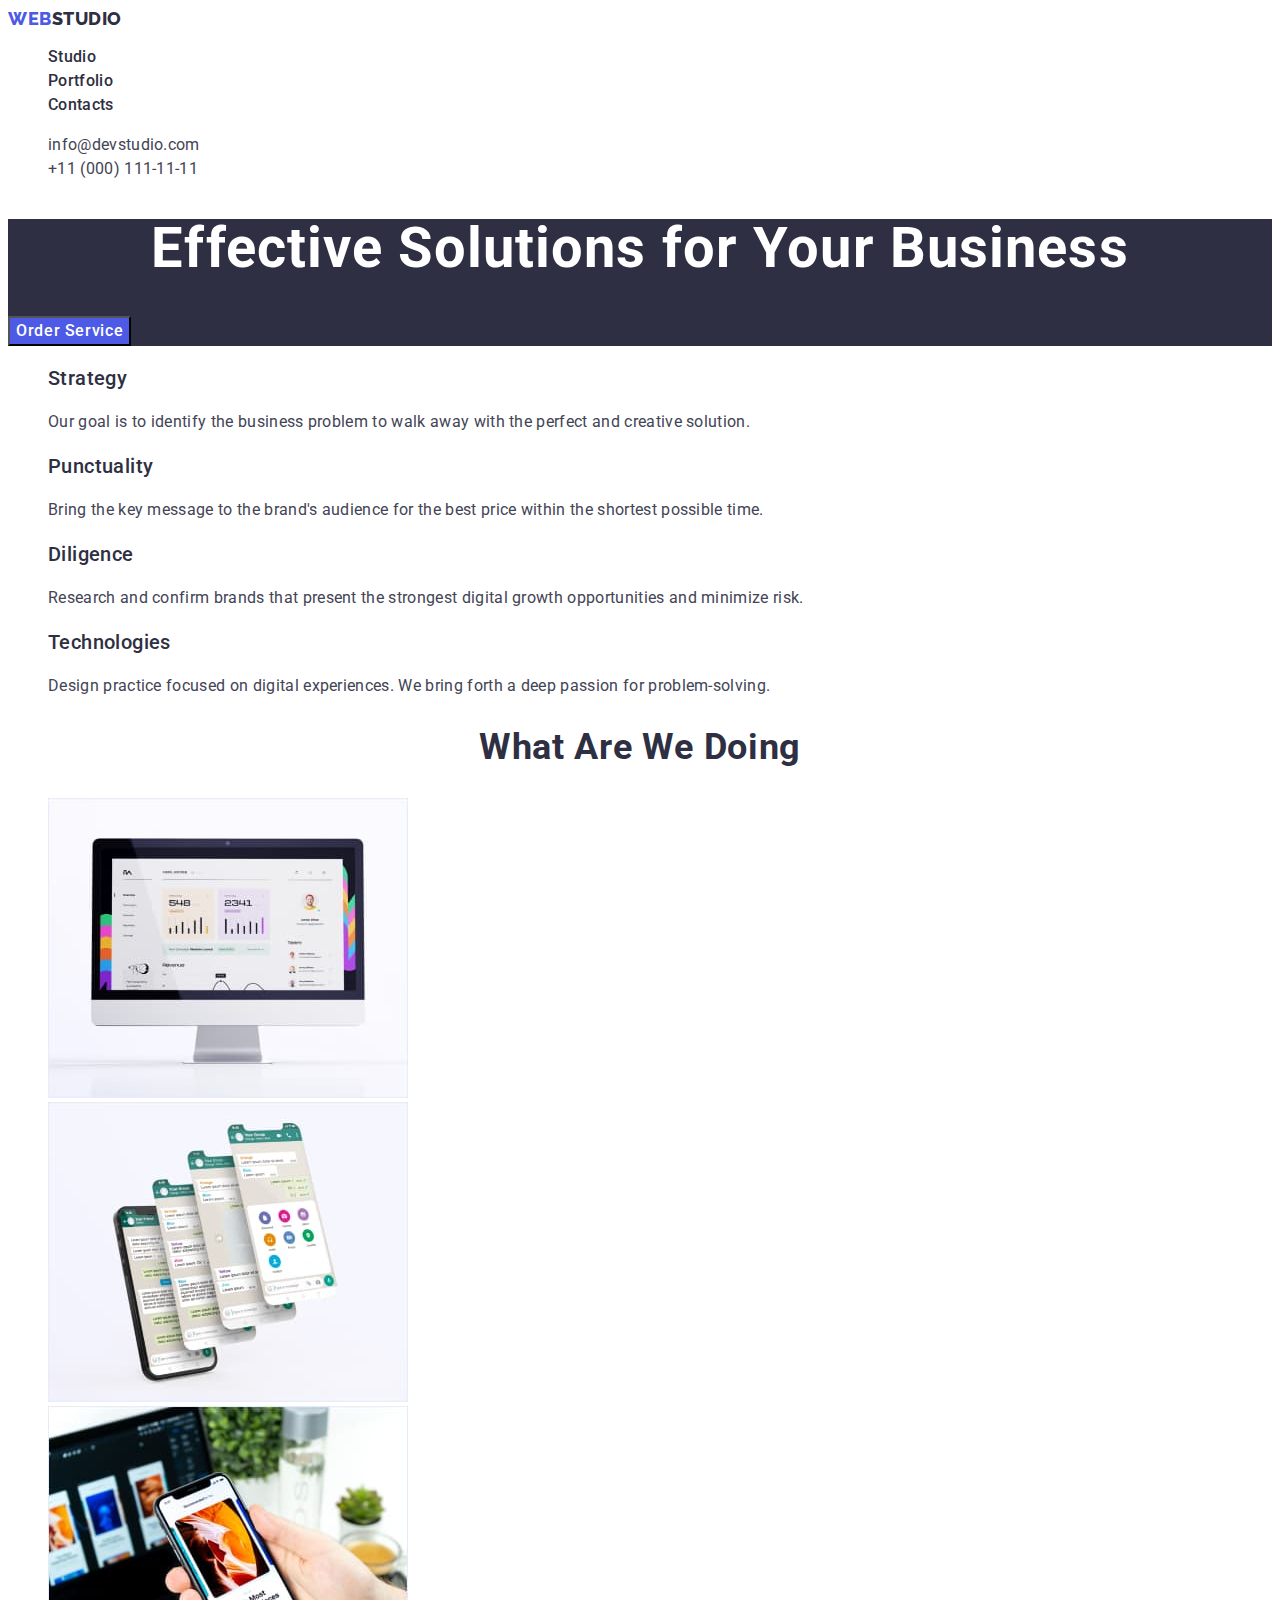
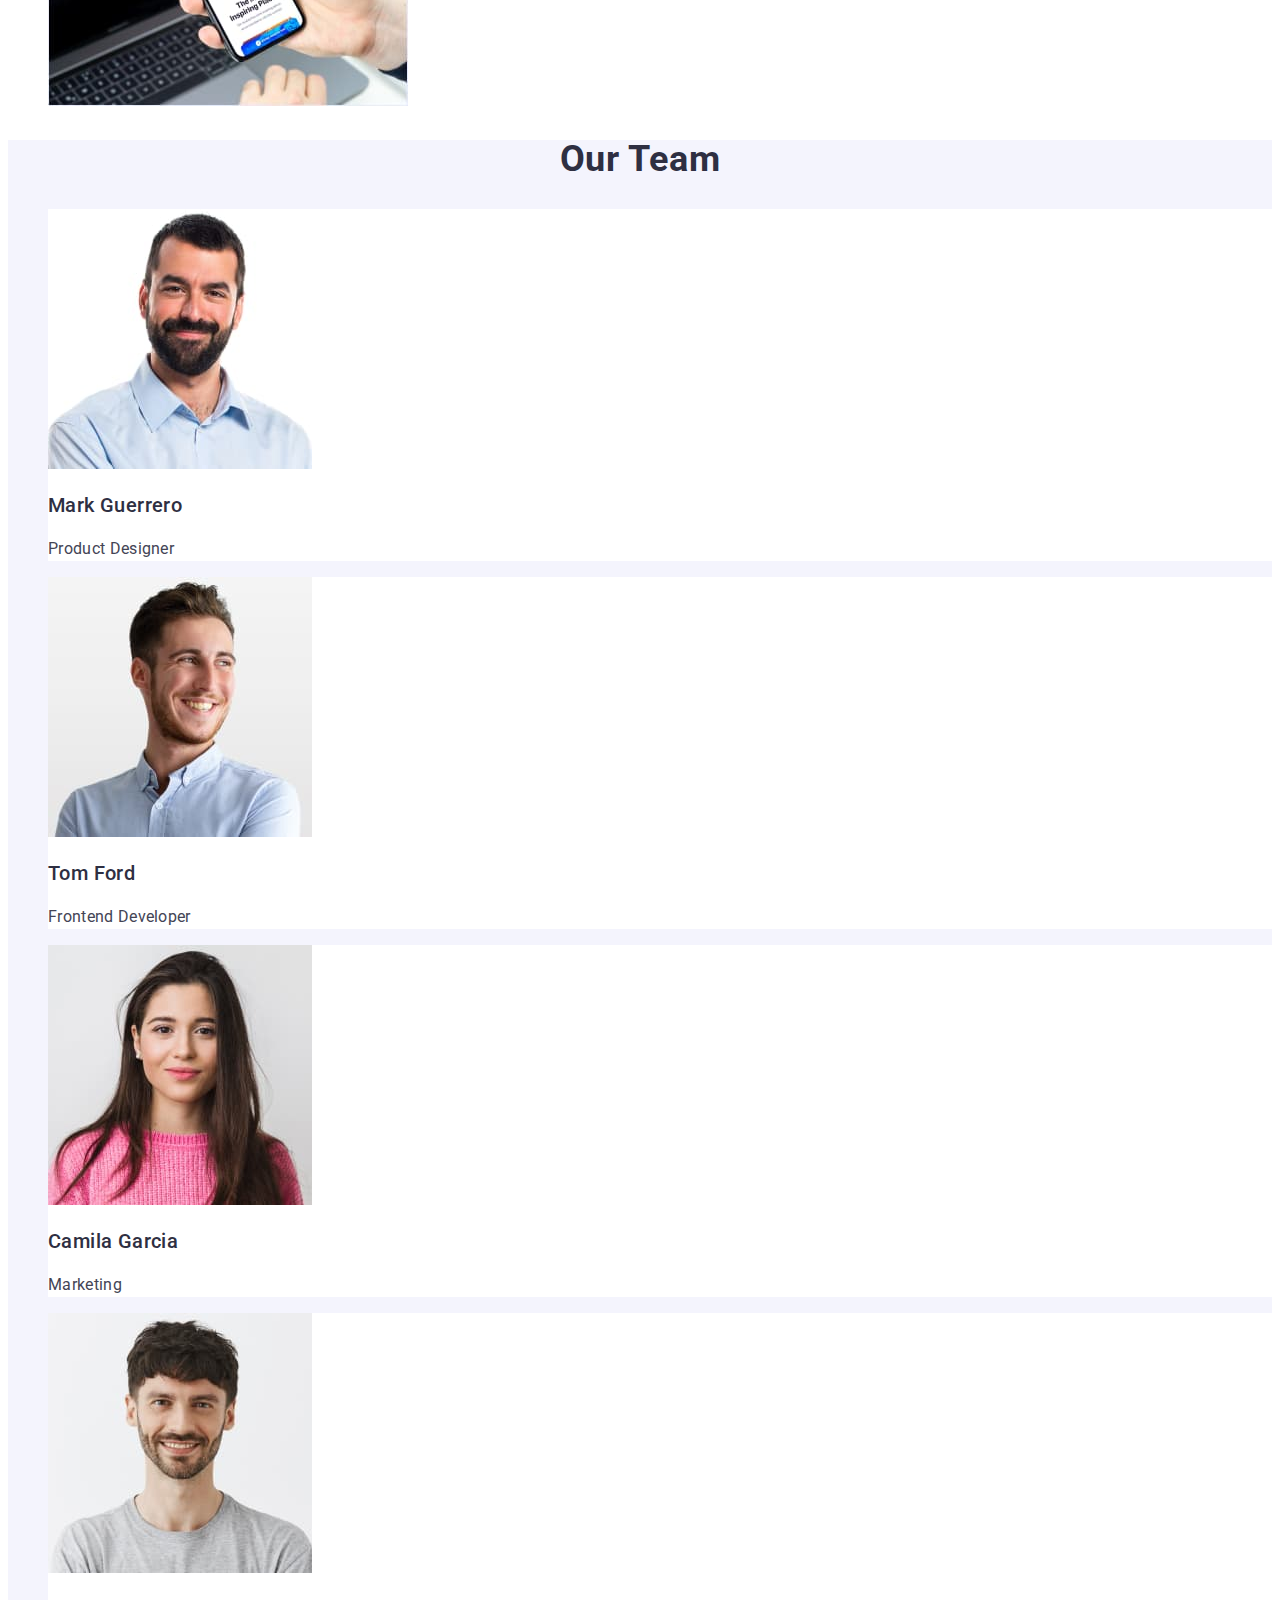
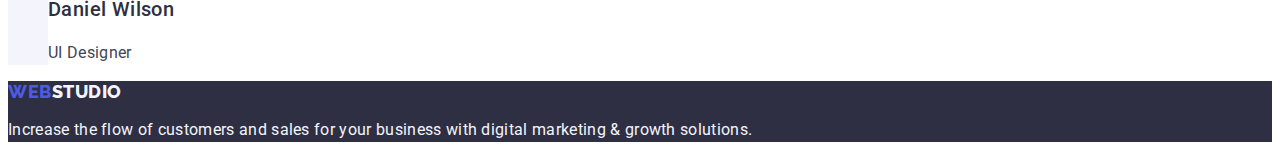
==== index.html @ 7e70daf9 "12" ====
<!DOCTYPE html>
    <html lang="en">
    <head>
        <meta charset="UTF-8">
        <meta http-equiv="X-UA-Compatible" content="IE=edge">
        <meta name="viewport" content="width=device-width, initial-scale=1.0">
        <title>Document</title>
        <link rel="preconnect" href="https://fonts.googleapis.com">
<link rel="preconnect" href="https://fonts.gstatic.com" crossorigin>
<link href="https://fonts.googleapis.com/css2?family=Raleway:wght@800&family=Roboto:wght@400;500;700&display=swap" rel="stylesheet">
    
        <link rel="stylesheet" href="./css/style.css">
    </head>
    <body>
        <header>
            <nav>
            <a class="logo-web link" href="./index.html">Web <span class="logo-studio link">Studio</span></a>
            <ul class="nav-list list">
                <li><a class="header-link link" href="./index.html">Studio</a></li>
                <li><a class="header-link link" href="./portfolio.html">Portfolio</a></li>
                <li><a class="header-link link" href="">Contacts</a></li>
            </ul>
        </nav>
            <address class="header-adress">
                <ul class="adress-list list">
            <li> <a class="adress-item link" href="mailto:info@devstudio.com" target="_blank">info@devstudio.com</a> </li> 
            <li> <a class="adress-item link" href="tel:+110001111111">+11 (000) 111-11-11</a> </li>
            </ul>
            </address>
        </header>
        <main>
            <section class="hero">
            <h1 class="hero-title">Effective Solutions for Your Business</h1>
            <button type="button" class="hero-btn">Order Service</button>
        </section>
        <section class="about">
            <h2 hidden class="title-specials">Specials</h2>
            <ul class="about-list list">
                <li class="about-item list">
                        <h3 class="about-title">Strategy</h3>
                    <p class="about-paragraph"> Our goal is to identify the business
                        problem to walk away with the perfect and creative solution. </p>
                </li>
                <li class="about-item list">
                        <h3 class="about-title">Punctuality</h3>
                        <p class="about-paragraph"> Bring the key message to the brand's audience for the best price within the shortest possible time.
                    </p>
                </li>
                <li class="about-item list"> <h3 class="about-title">Diligence</h3> <p class="about-paragraph"> Research and confirm brands that present the strongest digital growth opportunities and minimize risk. </p></li>
                <li class="about-item list"> <h3 class="about-title">Technologies</h3> <p class="about-paragraph"> Design practice focused on digital experiences. We bring forth a deep passion for problem-solving.</p></li>
            </ul>
        </section>
            <section class="info">
            <h2 class="info-title">What are we doing</h2>
            <ul class="info-list list">
                <li class="info-item list">
                    <img src="./images/image-pc.jpg" alt="image_with_PC" width="360" height="300">
                </li>
                <li class="info-item list"> <img src="./images/image-future.jpg" alt="future" width="360" height="300">
                </li>
                <li class="info-item list"> <img src="./images/image-phone.jpg" alt="phone" width="360" height="300">   
                </li>
            </ul>
        </section>
        <section class="team">
            <h2 class="team-title">Our Team</h2>
            <ul class="team-list list">
                <li class="team-item list">
                    <img src="./images/Mark-Guerrero.jpg" alt="Mark Guerrero" width="264" height="260">
                    <h3 class="team-name">Mark Guerrero</h3>
                    <p class="team-profesion">Product Designer</p>
                </li>
                <li class="team-item list">
                    <img src="./images/Tom-Ford.jpg" alt="Tom Ford" width="264" height="260">
                    <h3 class="team-name">Tom Ford</h3>
                    <p class="team-profesion">Frontend Developer</p>
                </li>
                <li class="team-item list">
                    <img src="./images/Camila-Garcia.jpg" alt="Camila Garcia" width="264" height="260">
                    <h3 class="team-name">Camila Garcia</h3>
                    <p class="team-profesion">Marketing</p>
                </li>
                <li class="team-item list">
                    <img src="./images/Daniel-Wilson.jpg" alt="Daniel Wilson" width="264" height="260">
                    <h3 class="team-name">Daniel Wilson</h3>
                    <p class="team-profesion">UI Designer</p>
                </li>
            </ul>
        </section>
    </main>
        <footer class="footer">
            <a class="footer-logo-web link" href="./index.html">Web <span class="footer-logo-studio link">Studio</span></a>
            <p class="footer-text">Increase the flow of customers and sales for your business with digital marketing & growth solutions.</p>
        </footer>
    </body>
    </html>
---- css/style.css ----
:root {
    --title-color: #2E2F42;
    --paragraph-color: #434455;
    --btn-: pointer;
    --btn-color: #4d5ae5;
}

body {
    font-family: 'Roboto',  sans-serif;
    color: #434455;
    background-color: #FFFFFF;
}

.link {
    text-decoration: none;
}
 
.list {
    list-style: none;
}

       /*------logo-------*/
.logo-web {
    font-family: 'Raleway', sans-serif;
font-style: normal;
font-weight: 800;
font-size: 18px;
line-height: 1.17;
display: flex;
align-items: center;
letter-spacing: 0.03em;
text-transform: uppercase;
color: #4D5AE5;
}


.logo-studio {
    font-family: 'Raleway', sans-serif;
font-style: normal;
font-weight: 800;
font-size: 18px;
line-height: 1.17;
display: flex;
align-items: center;
letter-spacing: 0.03em;
text-transform: uppercase;
color: var(--title-color);
}
     
/*-----------------navigation------------*/
.header-link:hover {
    color: #404bbf;
}

.header-link:focus {
    color: #404bbf;
}

.nav-list {
}

.header-link {
    font-weight: 500;
font-size: 16px;
line-height: 1.5;
letter-spacing: 0.02em;
color: var(--title-color);
}

.header-adress {
    font-style: normal
}

.adress-list {

}

.adress-item {
    font-family: 'Roboto';
    font-style: normal;
    font-size: 16px;
    line-height: 24px;
    letter-spacing: 0.02em;
    color: var(--paragraph-color);
}

.adress-item:hover {
    color: #404bbf;
}

.adress-item:focus {
    color: #404bbf;
}


/*--------------------------HERO----------------------*/
.hero {
    background: #2E2F42
}

.hero-title {
    font-size: 56px;
line-height: 1.07;
letter-spacing: 0.02em;
text-align: center;
color: #FFFFFF;
}

.hero-btn {
    font-family: 'Roboto', sans-serif;
font-style: normal;
font-weight: 500;
font-size: 16px;
line-height: 1.5;
align-items: center;
letter-spacing: 0.04em;
color: #FFFFFF;
background-color: #4D5AE5;
cursor: pointer;
}

.hero-btn:hover {
    background-color: #404BBF
}

.hero-btn:focus {
    background-color: #404BBF   
}

/*--------------------About---------------------------*/
.about {
}

.about-list {
}

.about-item {
    
}

.about-title {
    font-weight: 500;
font-size: 20px;
line-height: 1.2;
letter-spacing: 0.02em;
color: var(--title-color);
}

.about-paragraph {
    font-size: 16px;
line-height: 1.5;
letter-spacing: 0.02em;
color: var(--paragraph-color);
}
/*--------------------Info---------------------------*/
.info {
}

.info-title {
    font-size: 36px;
line-height: 1.11;
text-align: center;
letter-spacing: 0.02em;
text-transform: capitalize;
color: var(--title-color);
}

.info-list {
}

.info-item {

}
/*--------------------Team---------------------------*/
.team {
   background-color: #F4F4FD;
}

.team-title {
    font-size: 36px;
line-height: 1.11;
text-align: center;
letter-spacing: 0.02em;
text-transform: capitalize;
color: var(--title-color);
}

.team-list {
    
}

.team-item {
    background-color: #FFFFFF;
}

.team-name {
    font-weight: 500;
font-size: 20px;
line-height: 1.2;
letter-spacing: 0.02em;
color: var(--title-color);
}

.team-profesion {
    font-size: 16px;
line-height: 1.5;
letter-spacing: 0.02em;
color: var(--paragraph-color);
}

/*--------------------footer---------------------------*/
.footer {
    background: #2E2F42;
}

.footer-logo-web {
    font-family: 'Raleway', sans-serif;
font-style: normal;
font-weight: 800;
font-size: 18px;
line-height: 1.17;
display: flex;
align-items: center;
letter-spacing: 0.03em;
text-transform: uppercase;
color: #4D5AE5;
}

.footer-logo-studio {
    font-family: 'Raleway', sans-serif;
font-style: normal;
font-weight: 800;
font-size: 18px;
line-height: 1.17;
display: flex;
align-items: center;
letter-spacing: 0.03em;
text-transform: uppercase;
color: #F4F4FD;

}

.footer-text {
    font-size: 16px;
line-height: 1.5;
letter-spacing: 0.02em;
color: #F4F4FD;
}



/*-------Portfolio------------*/

.header-portfolio {
    font-weight: 500;
font-size: 16px;
line-height: 1.5;
letter-spacing: 0.02em;
color: var(--title-color);
}

.navigation-portfolio {
    list-style: none;
}





/*---------Btns--------*/


.hero-portfolio {
   list-style: none;
}

.btn-list {
}

.btn-item {
    font-family: 'Roboto', sans-serif;
    font-style: normal;
    font-weight: 500;
    font-size: 16px;
    line-height: 1.5;
    display: flex;
    align-items: center;
    text-align: center;
    letter-spacing: 0.04em;
    color: var(--btn-color);
    cursor: pointer;
}

.btn-panel {
    font-family: 'Roboto', sans-serif;
    font-style: normal;
    font-weight: 500;
    font-size: 16px;
    line-height: 1.5;
    display: flex;
    align-items: center;
    text-align: center;
    letter-spacing: 0.04em;
    color: var(--btn-color);
    background-color:#F4F4FD;
    cursor: pointer;
}

.btn-panel:hover {
    color: #FFFFFF;
    background-color:  #404BBF;
}

.btn-panel:focus {
    color: #FFFFFF;
    background-color:  #404BBF; 
}

/*---------Images--------*/
.hero-image {
}

.image-list {
    list-style: none
}

.panel-list {

}

.link-image {
    text-decoration: none
}

.image-item {
    text-decoration: none
}

.image-title {
    font-weight: 500;
font-size: 20px;
line-height: 1.2;
letter-spacing: 0.02em;
color: var(--title-color);
}

.imge-paragraph {
    font-size: 16px;
line-height: 1.5;
letter-spacing: 0.02em;
color: var(--paragraph-color);
}
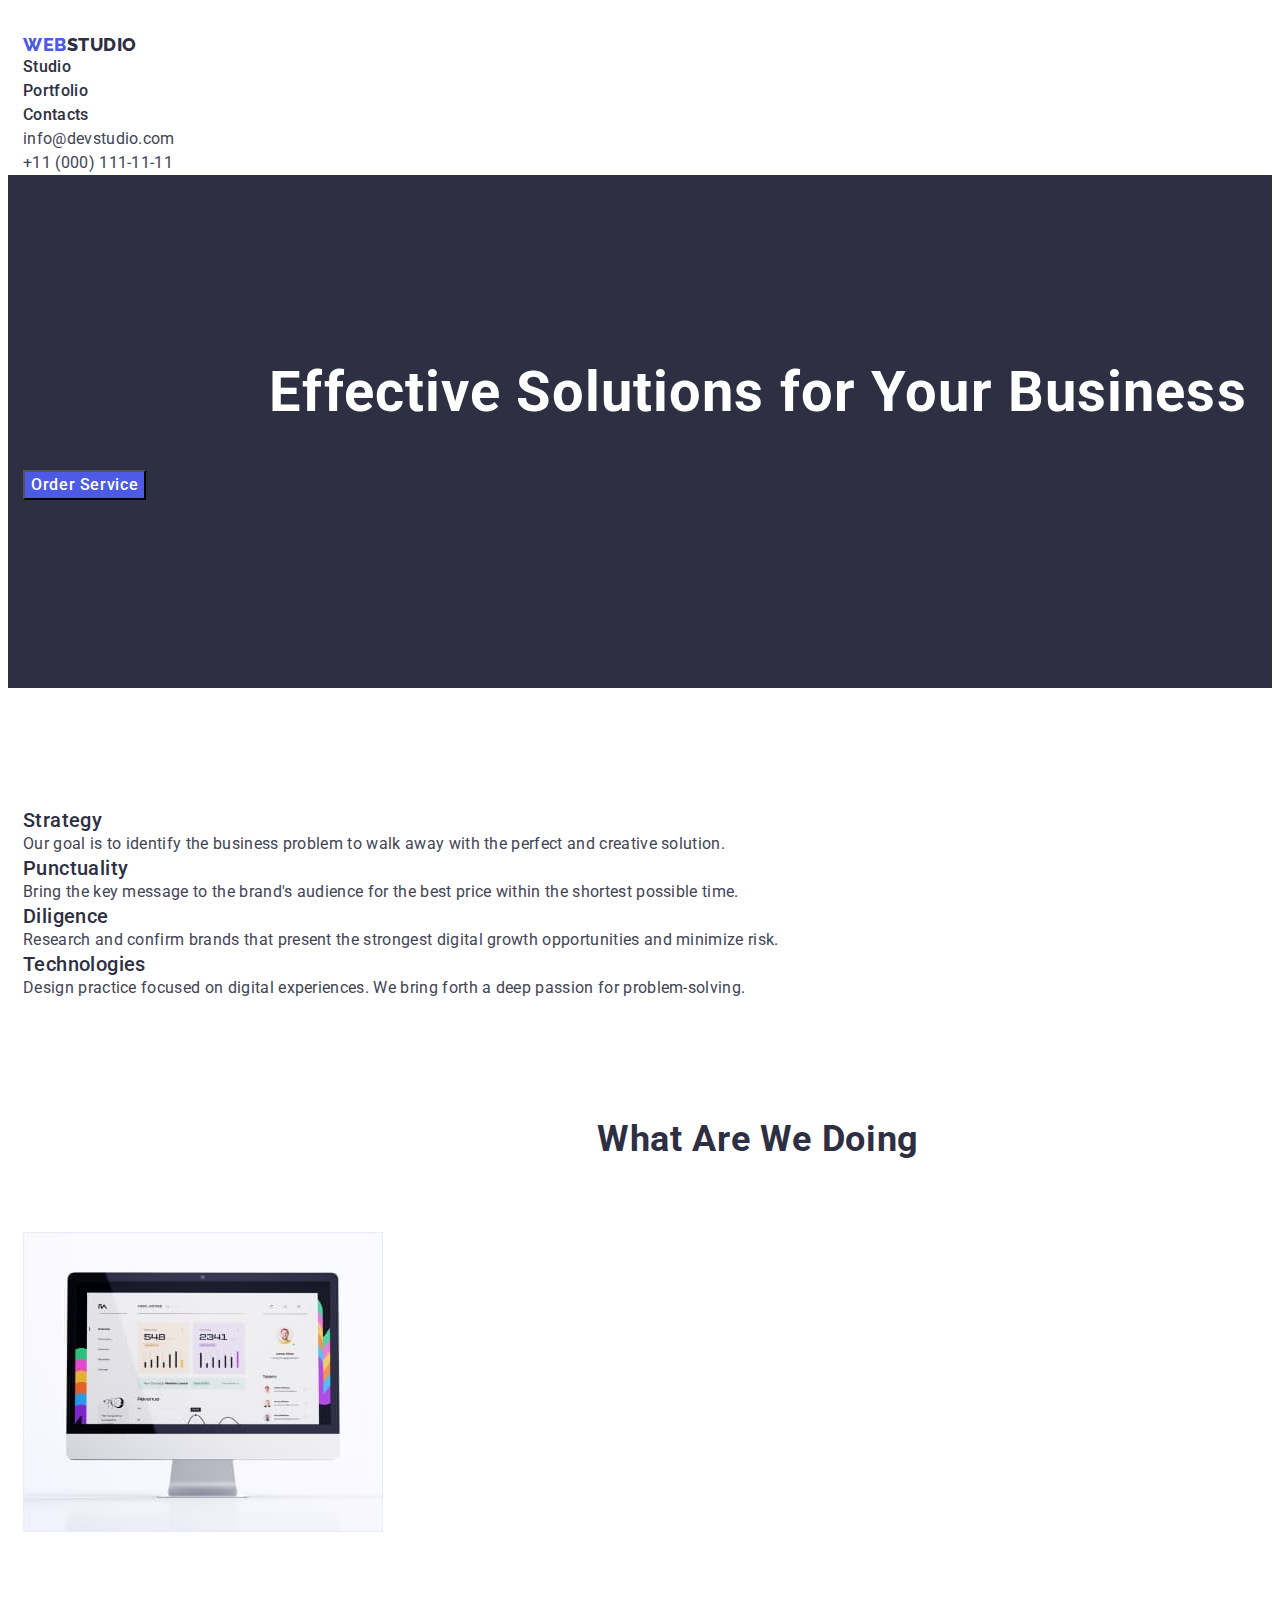
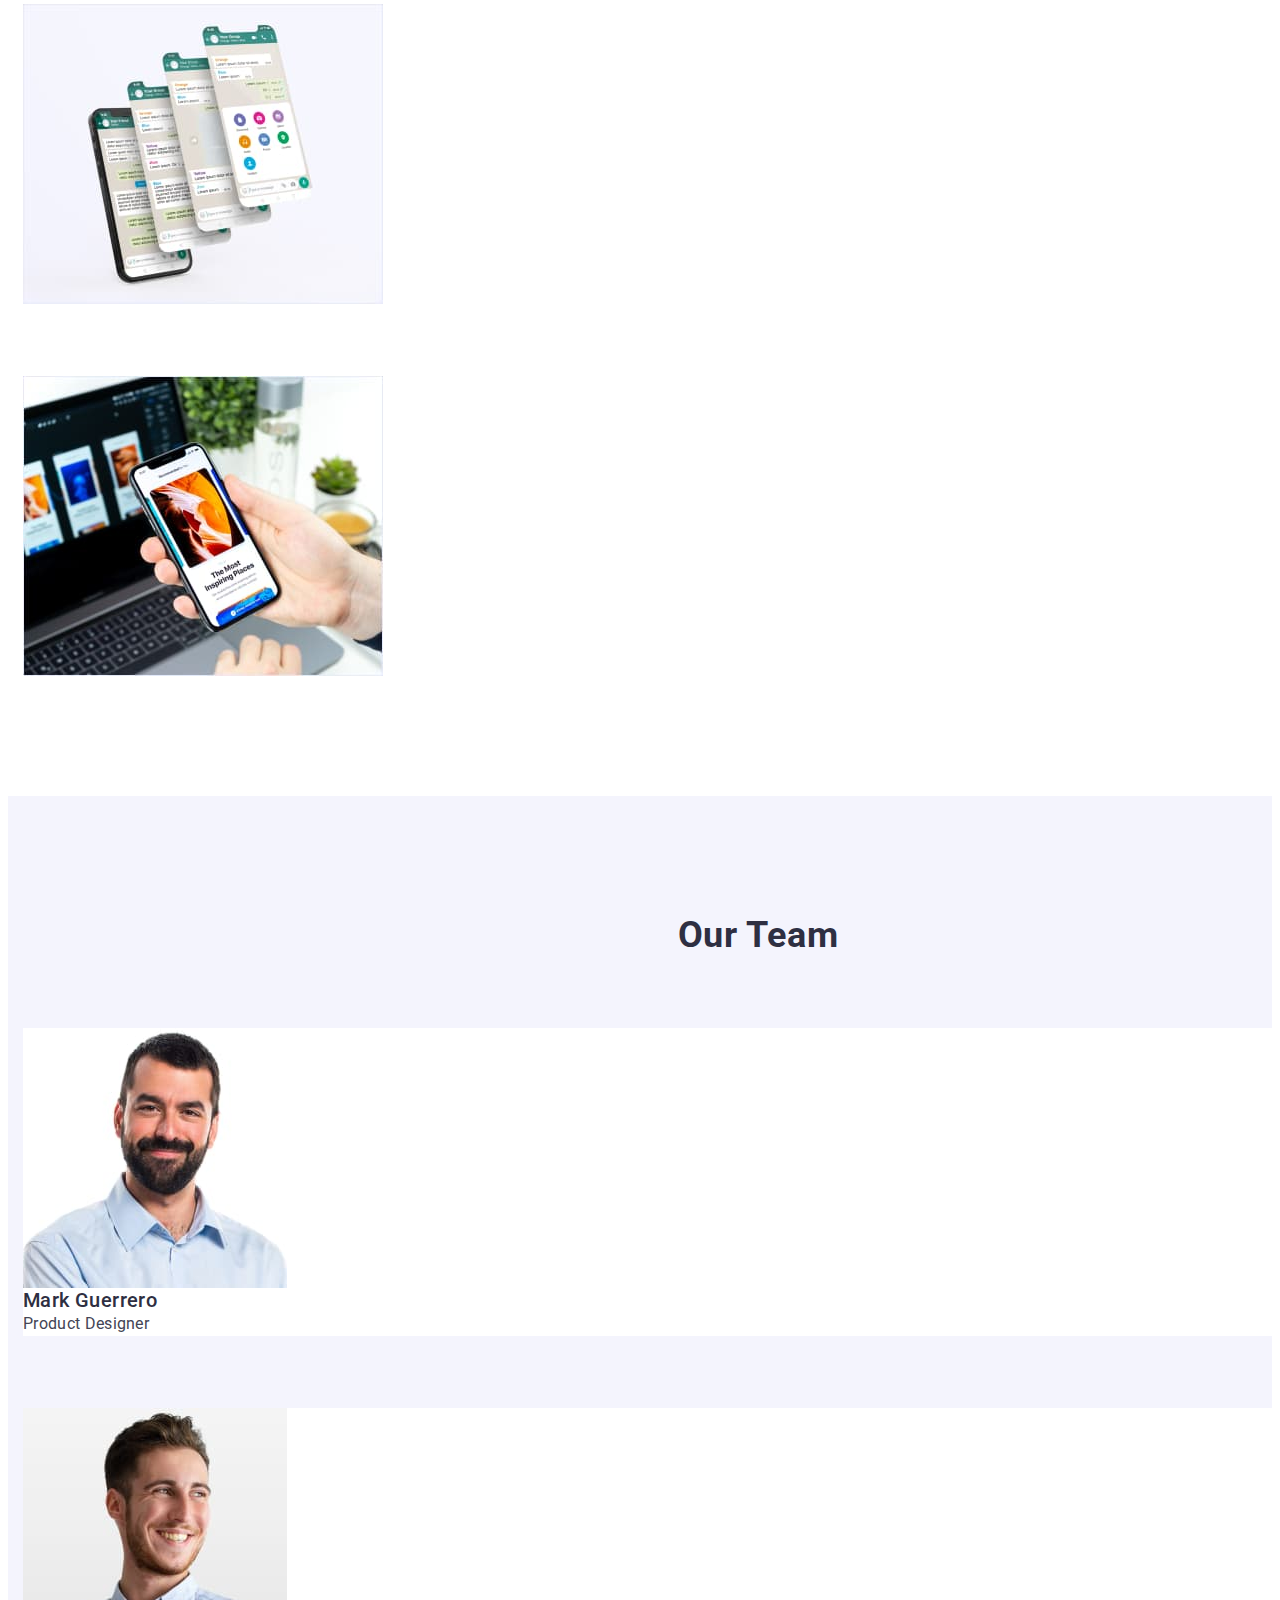
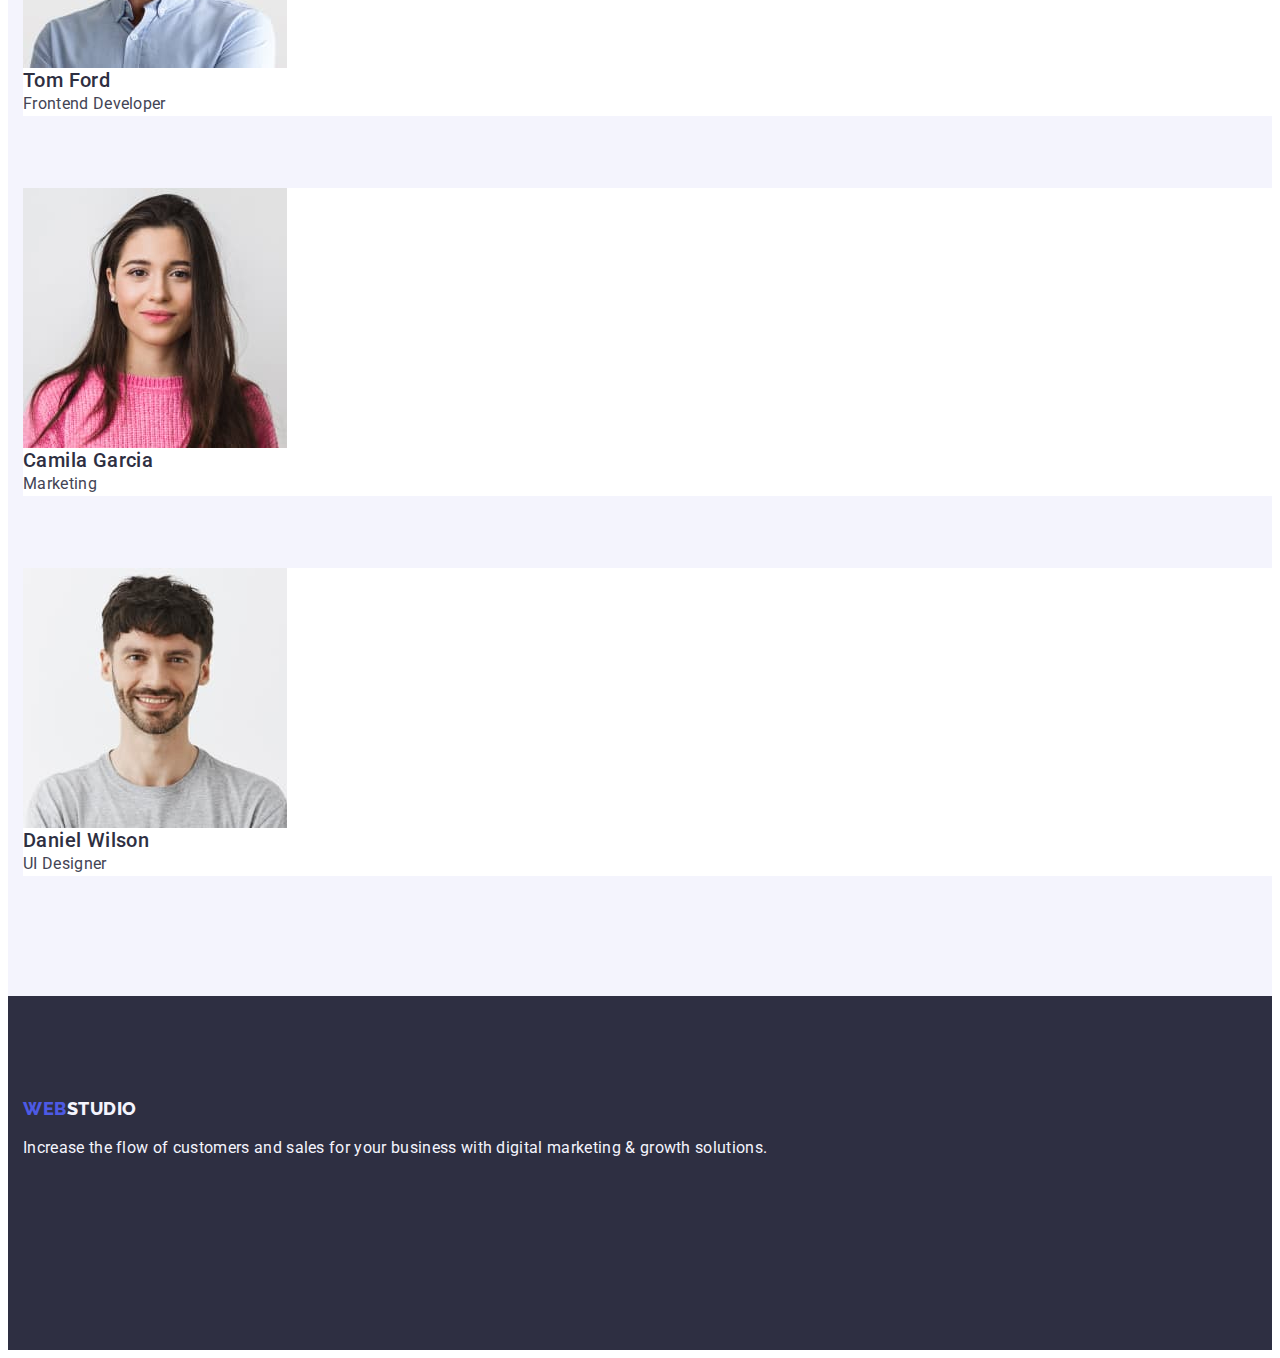
==== commit 0860e242: "ж" ====
--- a/index.html
+++ b/index.html
@@ -8,11 +8,12 @@
         <link rel="preconnect" href="https://fonts.googleapis.com">
 <link rel="preconnect" href="https://fonts.gstatic.com" crossorigin>
 <link href="https://fonts.googleapis.com/css2?family=Raleway:wght@800&family=Roboto:wght@400;500;700&display=swap" rel="stylesheet">
-    
+<link rel="stylesheet" href="https://cdnjs.cloudflare.com/ajax/libs/modern-normalize/2.0.0/modern-normalize.min.css" integrity="sha512-4xo8blKMVCiXpTaLzQSLSw3KFOVPWhm/TRtuPVc4WG6kUgjH6J03IBuG7JZPkcWMxJ5huwaBpOpnwYElP/m6wg==" crossorigin="anonymous" referrerpolicy="no-referrer" />
         <link rel="stylesheet" href="./css/style.css">
     </head>
     <body>
-        <header>
+        <header class="header">
+            <div class="container">
             <nav>
             <a class="logo-web link" href="./index.html">Web <span class="logo-studio link">Studio</span></a>
             <ul class="nav-list list">
@@ -27,13 +28,17 @@
             <li> <a class="adress-item link" href="tel:+110001111111">+11 (000) 111-11-11</a> </li>
             </ul>
             </address>
+        </div>
         </header>
         <main>
             <section class="hero">
+                <div class="container">
             <h1 class="hero-title">Effective Solutions for Your Business</h1>
             <button type="button" class="hero-btn">Order Service</button>
+        </div>
         </section>
         <section class="about">
+            <div class="container">
             <h2 hidden class="title-specials">Specials</h2>
             <ul class="about-list list">
                 <li class="about-item list">
@@ -49,8 +54,10 @@
                 <li class="about-item list"> <h3 class="about-title">Diligence</h3> <p class="about-paragraph"> Research and confirm brands that present the strongest digital growth opportunities and minimize risk. </p></li>
                 <li class="about-item list"> <h3 class="about-title">Technologies</h3> <p class="about-paragraph"> Design practice focused on digital experiences. We bring forth a deep passion for problem-solving.</p></li>
             </ul>
+        </div>
         </section>
             <section class="info">
+                <div class="container">
             <h2 class="info-title">What are we doing</h2>
             <ul class="info-list list">
                 <li class="info-item list">
@@ -61,8 +68,10 @@
                 <li class="info-item list"> <img src="./images/image-phone.jpg" alt="phone" width="360" height="300">   
                 </li>
             </ul>
+        </div>
         </section>
         <section class="team">
+            <div class="container">
             <h2 class="team-title">Our Team</h2>
             <ul class="team-list list">
                 <li class="team-item list">
@@ -86,11 +95,14 @@
                     <p class="team-profesion">UI Designer</p>
                 </li>
             </ul>
+        </div>
         </section>
     </main>
         <footer class="footer">
+            <div class="container">
             <a class="footer-logo-web link" href="./index.html">Web <span class="footer-logo-studio link">Studio</span></a>
             <p class="footer-text">Increase the flow of customers and sales for your business with digital marketing & growth solutions.</p>
+        </div>
         </footer>
     </body>
     </html>--- a/css/style.css
+++ b/css/style.css
@@ -19,7 +19,31 @@
     list-style: none;
 }
 
+.container {
+    width: 1470px;
+    padding-left: 15px;
+    padding-right: 15px;
+    margin: 0 auto;
+}
+
+p, h1, h2, h3, h4, h5, h6 {
+    margin: 0;
+}
+
+ul, ol {
+    margin: 0;
+    padding: 0;
+}
+
+img {
+    display: block;
+}
+
        /*------logo-------*/
+       .header {
+          padding-top: 25.5px;
+       }
+
 .logo-web {
     font-family: 'Raleway', sans-serif;
 font-style: normal;
@@ -95,7 +119,10 @@
 
 /*--------------------------HERO----------------------*/
 .hero {
+    padding-top: 188px;
+    padding-bottom: 188px;
     background: #2E2F42
+    
 }
 
 .hero-title {
@@ -104,6 +131,7 @@
 letter-spacing: 0.02em;
 text-align: center;
 color: #FFFFFF;
+margin-bottom: 48px;
 }
 
 .hero-btn {
@@ -129,6 +157,7 @@
 
 /*--------------------About---------------------------*/
 .about {
+    padding-top: 120px  ;
 }
 
 .about-list {
@@ -154,6 +183,7 @@
 }
 /*--------------------Info---------------------------*/
 .info {
+   padding-bottom: 120px;
 }
 
 .info-title {
@@ -163,17 +193,20 @@
 letter-spacing: 0.02em;
 text-transform: capitalize;
 color: var(--title-color);
+margin-top: 120px;
 }
 
 .info-list {
 }
 
 .info-item {
-
+   margin-top: 72px;
 }
 /*--------------------Team---------------------------*/
 .team {
    background-color: #F4F4FD;
+   padding-top:120px;
+   padding-bottom: 120px;
 }
 
 .team-title {
@@ -191,6 +224,7 @@
 
 .team-item {
     background-color: #FFFFFF;
+    margin-top: 72px;
 }
 
 .team-name {
@@ -211,6 +245,8 @@
 /*--------------------footer---------------------------*/
 .footer {
     background: #2E2F42;
+    padding-top: 101.5px;
+    padding-bottom: 189.5px;
 }
 
 .footer-logo-web {
@@ -245,6 +281,7 @@
 line-height: 1.5;
 letter-spacing: 0.02em;
 color: #F4F4FD;
+margin-top: 17.5px;
 }
 
 
@@ -272,6 +309,8 @@
 
 .hero-portfolio {
    list-style: none;
+   padding-top: 96px;
+   padding-bottom: 120px;
 }
 
 .btn-list {
@@ -321,7 +360,9 @@
 }
 
 .image-list {
+    margin-top: 72px;
     list-style: none
+    
 }
 
 .panel-list {
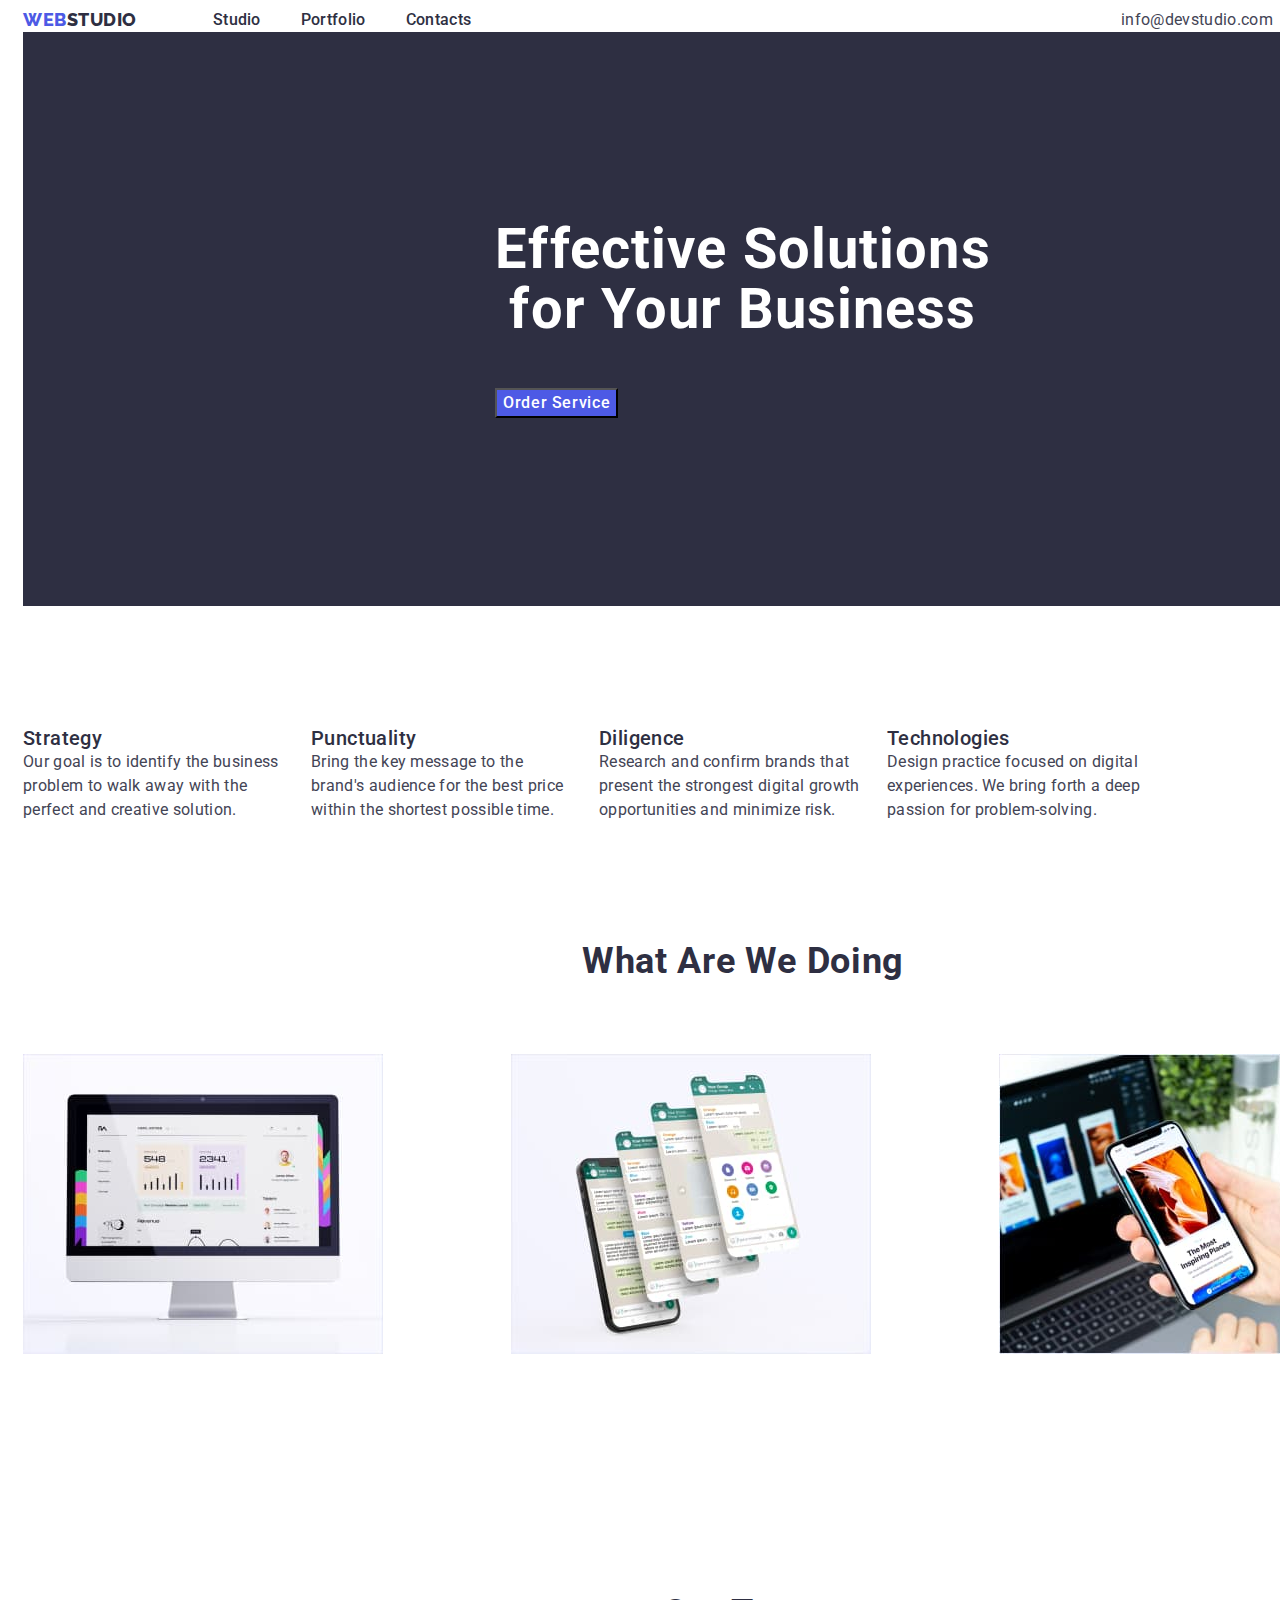
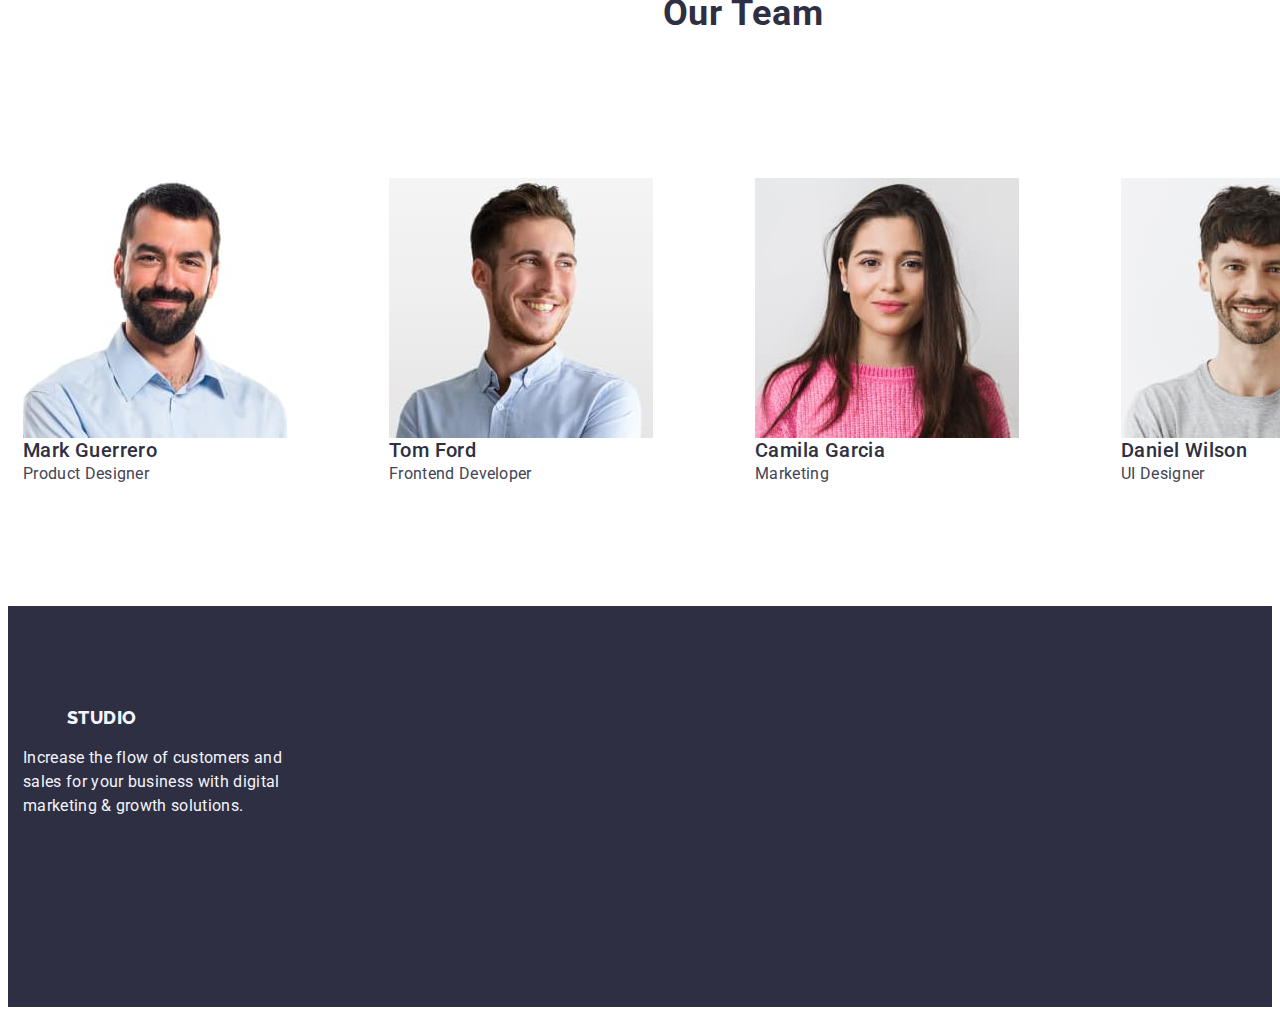
==== commit 1b8e26da: "hw-3" ====
--- a/index.html
+++ b/index.html
@@ -13,9 +13,9 @@
     </head>
     <body>
         <header class="header">
-            <div class="container">
-            <nav>
-            <a class="logo-web link" href="./index.html">Web <span class="logo-studio link">Studio</span></a>
+            <div class="container header-container">
+            <nav class="header-nav">
+            <a class="logo-web link header-logo" href="./index.html">Web <span class="logo-studio link">Studio</span></a>
             <ul class="nav-list list">
                 <li><a class="header-link link" href="./index.html">Studio</a></li>
                 <li><a class="header-link link" href="./portfolio.html">Portfolio</a></li>
@@ -32,13 +32,15 @@
         </header>
         <main>
             <section class="hero">
-                <div class="container">
+                <div class="container hero-container">
+                    <div class="hero-wraper"> 
             <h1 class="hero-title">Effective Solutions for Your Business</h1>
             <button type="button" class="hero-btn">Order Service</button>
         </div>
+        </div>
         </section>
         <section class="about">
-            <div class="container">
+            <div class="container about-container">
             <h2 hidden class="title-specials">Specials</h2>
             <ul class="about-list list">
                 <li class="about-item list">
@@ -57,7 +59,7 @@
         </div>
         </section>
             <section class="info">
-                <div class="container">
+                <div class="container info-container">
             <h2 class="info-title">What are we doing</h2>
             <ul class="info-list list">
                 <li class="info-item list">
@@ -71,28 +73,28 @@
         </div>
         </section>
         <section class="team">
-            <div class="container">
+            <div class="container team-container">
             <h2 class="team-title">Our Team</h2>
             <ul class="team-list list">
                 <li class="team-item list">
                     <img src="./images/Mark-Guerrero.jpg" alt="Mark Guerrero" width="264" height="260">
-                    <h3 class="team-name">Mark Guerrero</h3>
-                    <p class="team-profesion">Product Designer</p>
+                    <h3 class="team-name team-card">Mark Guerrero</h3>
+                    <p class="team-profesion team-card">Product Designer</p>
                 </li>
                 <li class="team-item list">
                     <img src="./images/Tom-Ford.jpg" alt="Tom Ford" width="264" height="260">
-                    <h3 class="team-name">Tom Ford</h3>
-                    <p class="team-profesion">Frontend Developer</p>
+                    <h3 class="team-name team-card">Tom Ford</h3>
+                    <p class="team-profesion team-card">Frontend Developer</p>
                 </li>
                 <li class="team-item list">
                     <img src="./images/Camila-Garcia.jpg" alt="Camila Garcia" width="264" height="260">
-                    <h3 class="team-name">Camila Garcia</h3>
-                    <p class="team-profesion">Marketing</p>
+                    <h3 class="team-name team-card">Camila Garcia</h3>
+                    <p class="team-profesion team-card">Marketing</p>
                 </li>
                 <li class="team-item list">
                     <img src="./images/Daniel-Wilson.jpg" alt="Daniel Wilson" width="264" height="260">
-                    <h3 class="team-name">Daniel Wilson</h3>
-                    <p class="team-profesion">UI Designer</p>
+                    <h3 class="team-name team-card">Daniel Wilson</h3>
+                    <p class="team-profesion team-card">UI Designer</p>
                 </li>
             </ul>
         </div>
--- a/css/style.css
+++ b/css/style.css
@@ -3,12 +3,20 @@
     --paragraph-color: #434455;
     --btn-: pointer;
     --btn-color: #4d5ae5;
+    --hover-color: #404bbf;
+    --background-title-color: #F4F4F;
+    --background-color: #FFFFFF;
+    --text-color: #f4f4fd;
+}
+
+*{
+    box-sizing: border-box  ;
 }
 
 body {
     font-family: 'Roboto',  sans-serif;
-    color: #434455;
-    background-color: #FFFFFF;
+    color: var(--paragraph-color);
+    background-color: var(--background-color);
 }
 
 .link {
@@ -40,10 +48,6 @@
 }
 
        /*------logo-------*/
-       .header {
-          padding-top: 25.5px;
-       }
-
 .logo-web {
     font-family: 'Raleway', sans-serif;
 font-style: normal;
@@ -54,7 +58,7 @@
 align-items: center;
 letter-spacing: 0.03em;
 text-transform: uppercase;
-color: #4D5AE5;
+color: var(--btn-color);
 }
 
 
@@ -72,15 +76,32 @@
 }
      
 /*-----------------navigation------------*/
+.header-container{
+   display: flex;
+   align-items: center;
+}
+
+.header-logo{
+    margin-right: 76px;
+}
+
+
+.header-nav {
+   display: flex;
+   align-items: center;
+}
+
 .header-link:hover {
-    color: #404bbf;
+    color: var(--hover-color);
 }
 
 .header-link:focus {
-    color: #404bbf;
+    color: var(--hover-color);
 }
 
 .nav-list {
+    display: flex;
+    gap: 40px;
 }
 
 .header-link {
@@ -92,37 +113,48 @@
 }
 
 .header-adress {
+    margin-left: auto;
     font-style: normal
+    
 }
 
 .adress-list {
-
+    display: flex;
+    gap: 40px;
 }
 
 .adress-item {
     font-family: 'Roboto';
     font-style: normal;
     font-size: 16px;
-    line-height: 24px;
+    line-height: 1.5;
     letter-spacing: 0.02em;
     color: var(--paragraph-color);
 }
 
 .adress-item:hover {
-    color: #404bbf;
+    color: var(--hover-color);
 }
 
 .adress-item:focus {
-    color: #404bbf;
+    color: var(--hover-color);
 }
 
 
 /*--------------------------HERO----------------------*/
 .hero {
-    padding-top: 188px;
-    padding-bottom: 188px;
-    background: #2E2F42
     
+}
+
+.hero-container{
+    display: flex;
+}
+
+.hero-wraper {
+    background-color: var(--title-color);
+    padding: 188px 472px;  
+    flex-grow: 1;
+    margin: 0 auto;
 }
 
 .hero-title {
@@ -130,7 +162,7 @@
 line-height: 1.07;
 letter-spacing: 0.02em;
 text-align: center;
-color: #FFFFFF;
+color: var(--background-color);
 margin-bottom: 48px;
 }
 
@@ -142,17 +174,17 @@
 line-height: 1.5;
 align-items: center;
 letter-spacing: 0.04em;
-color: #FFFFFF;
-background-color: #4D5AE5;
+color: var(--background-color);
+background-color: var(--btn-color);
 cursor: pointer;
 }
 
 .hero-btn:hover {
-    background-color: #404BBF
+    background-color: var(--hover-color);
 }
 
 .hero-btn:focus {
-    background-color: #404BBF   
+    background-color: var(--hover-color);  
 }
 
 /*--------------------About---------------------------*/
@@ -160,7 +192,13 @@
     padding-top: 120px  ;
 }
 
+.about-container{
+    display: flex;
+}
+
 .about-list {
+    display: flex;
+    gap: 24px;
 }
 
 .about-item {
@@ -180,10 +218,14 @@
 line-height: 1.5;
 letter-spacing: 0.02em;
 color: var(--paragraph-color);
+max-width: 264px;
 }
 /*--------------------Info---------------------------*/
 .info {
    padding-bottom: 120px;
+}
+
+.info-container {
 }
 
 .info-title {
@@ -197,14 +239,18 @@
 }
 
 .info-list {
+    display: flex;
+    gap: 24px;
+    justify-content: center;
 }
 
 .info-item {
    margin-top: 72px;
+    width: calc((100% - 48px) / 3);
 }
 /*--------------------Team---------------------------*/
 .team {
-   background-color: #F4F4FD;
+   background-color: var(--background-color);
    padding-top:120px;
    padding-bottom: 120px;
 }
@@ -216,15 +262,23 @@
 letter-spacing: 0.02em;
 text-transform: capitalize;
 color: var(--title-color);
+margin-bottom: 72px;
+}
+
+.team-card {
+
 }
 
 .team-list {
-    
+    display: flex;
+    gap: 24px;
+    justify-content: center;
 }
 
 .team-item {
-    background-color: #FFFFFF;
+    background-color: var(--background-color);
     margin-top: 72px;
+    width: calc((100% - 72px) / 4);
 }
 
 .team-name {
@@ -244,7 +298,7 @@
 
 /*--------------------footer---------------------------*/
 .footer {
-    background: #2E2F42;
+    background: var(--title-color);
     padding-top: 101.5px;
     padding-bottom: 189.5px;
 }
@@ -259,7 +313,7 @@
 align-items: center;
 letter-spacing: 0.03em;
 text-transform: uppercase;
-color: #4D5AE5;
+color: var(--title-color);
 }
 
 .footer-logo-studio {
@@ -272,7 +326,7 @@
 align-items: center;
 letter-spacing: 0.03em;
 text-transform: uppercase;
-color: #F4F4FD;
+color: var(--text-color);
 
 }
 
@@ -280,8 +334,9 @@
     font-size: 16px;
 line-height: 1.5;
 letter-spacing: 0.02em;
-color: #F4F4FD;
+color: var(--text-color);
 margin-top: 17.5px;
+max-width: 264px;
 }
 
 
@@ -314,6 +369,9 @@
 }
 
 .btn-list {
+    display: flex;
+    justify-content: center;
+    gap: 24px;
 }
 
 .btn-item {
@@ -328,6 +386,8 @@
     letter-spacing: 0.04em;
     color: var(--btn-color);
     cursor: pointer;
+    border: 1px solid #E7E9FC;
+    border-radius: 4px;
 }
 
 .btn-panel {
@@ -346,13 +406,13 @@
 }
 
 .btn-panel:hover {
-    color: #FFFFFF;
+    color: var(--background-color);
     background-color:  #404BBF;
 }
 
 .btn-panel:focus {
-    color: #FFFFFF;
-    background-color:  #404BBF; 
+    color: var(--background-color);
+    background-color:  var(--hover-color); 
 }
 
 /*---------Images--------*/
@@ -360,13 +420,16 @@
 }
 
 .image-list {
+    display: flex;
     margin-top: 72px;
-    list-style: none
-    
+    list-style: none;
+    flex-wrap: wrap;
+    gap: 48px 24px ;
+    justify-content: center;
 }
 
 .panel-list {
-
+  
 }
 
 .link-image {
@@ -374,7 +437,9 @@
 }
 
 .image-item {
+    width: calc((100% - 48px) / 3);
     text-decoration: none
+    
 }
 
 .image-title {
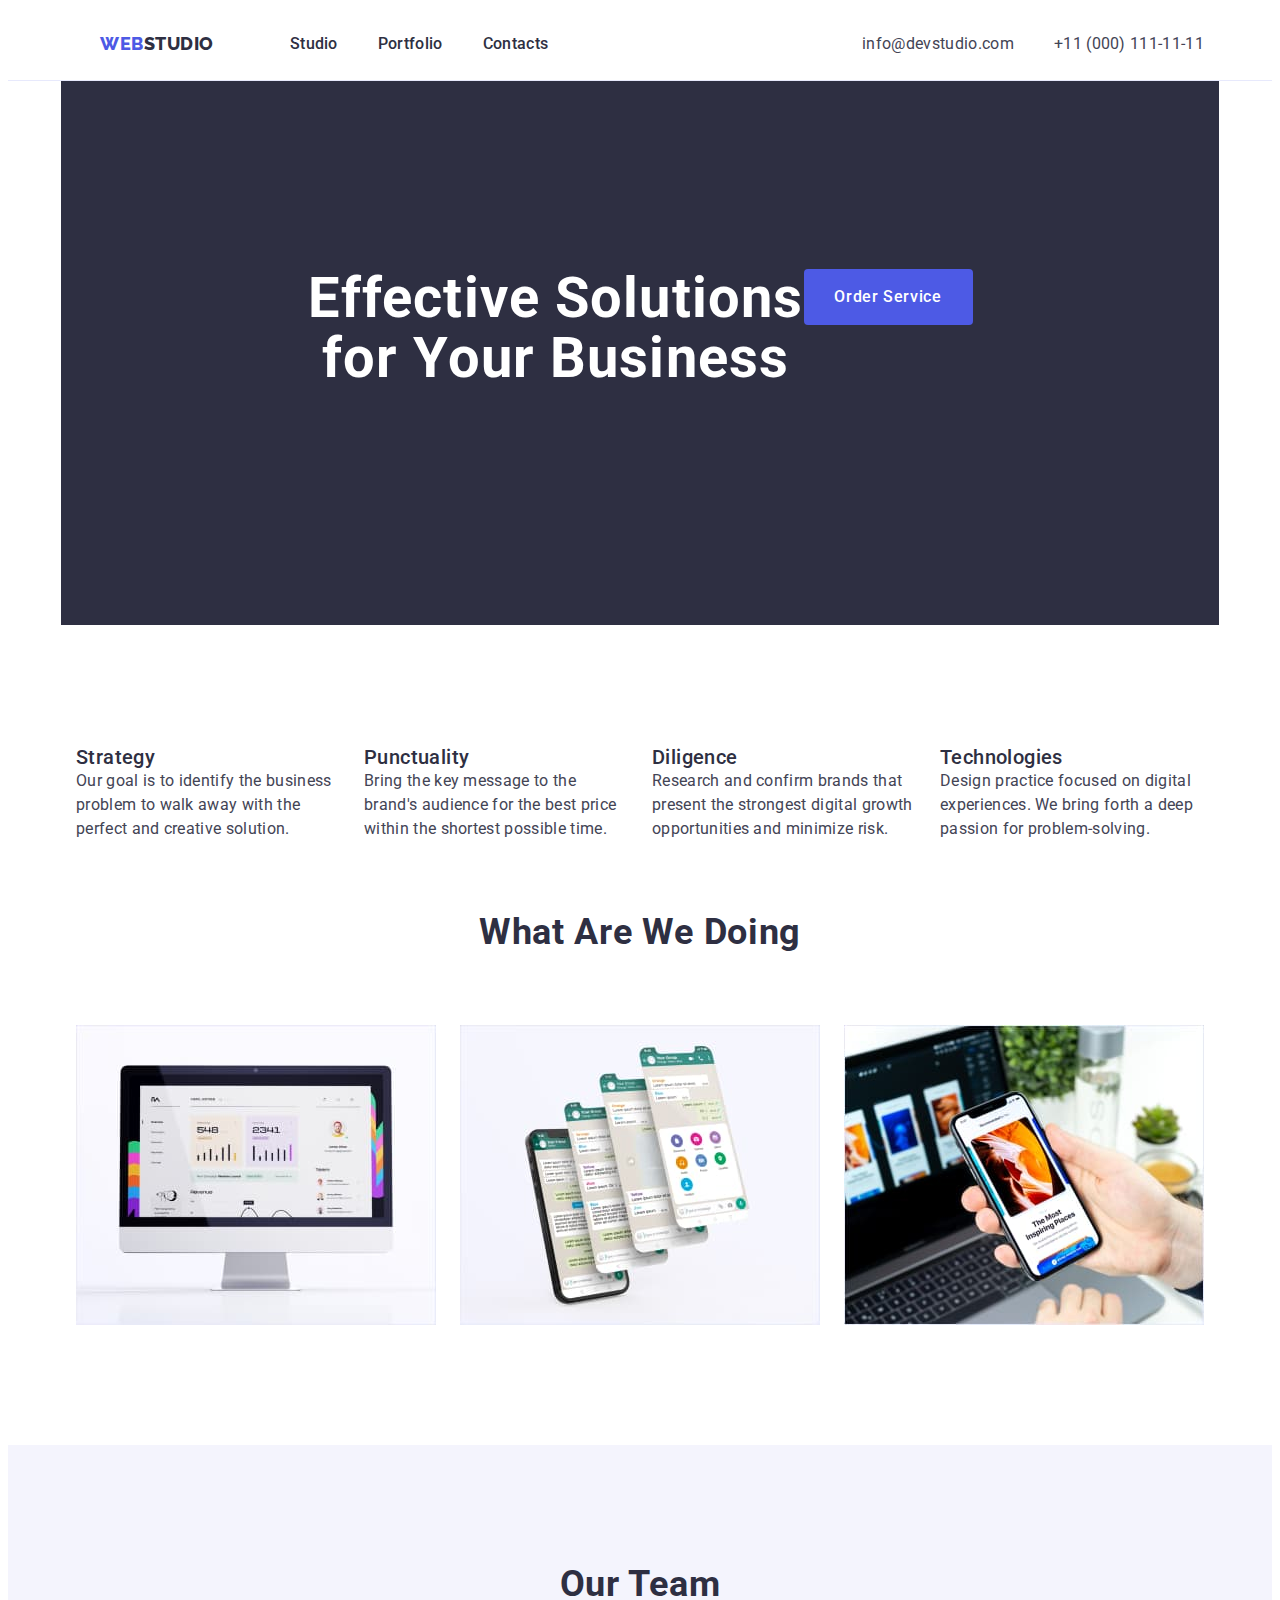
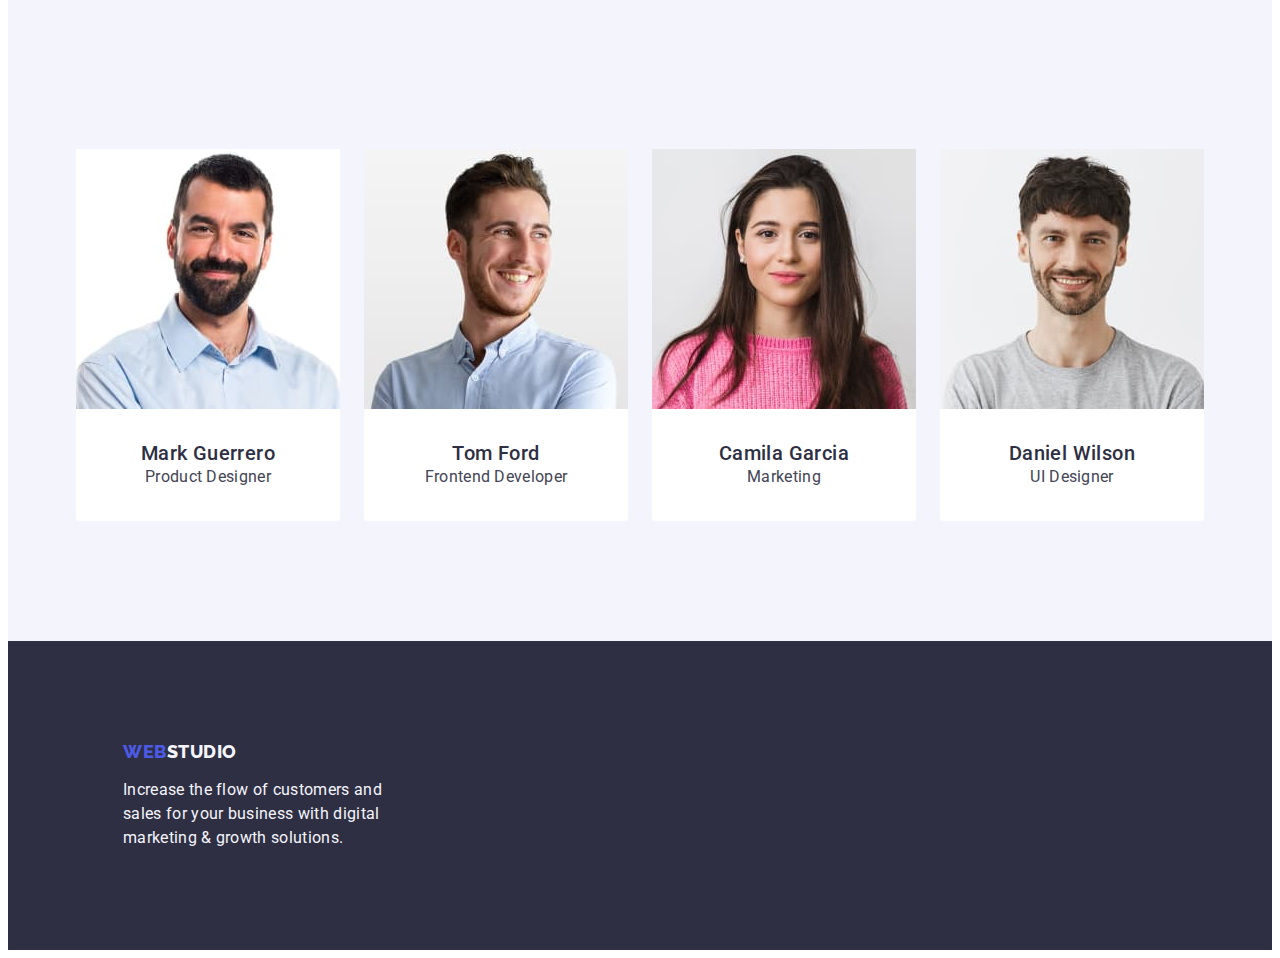
==== commit 899a593b: "hw-2" ====
--- a/index.html
+++ b/index.html
@@ -15,7 +15,7 @@
         <header class="header">
             <div class="container header-container">
             <nav class="header-nav">
-            <a class="logo-web link header-logo" href="./index.html">Web <span class="logo-studio link">Studio</span></a>
+            <a class="logo-web link header-logo" href="./index.html">Web<span class="logo-studio link">Studio</span></a>
             <ul class="nav-list list">
                 <li><a class="header-link link" href="./index.html">Studio</a></li>
                 <li><a class="header-link link" href="./portfolio.html">Portfolio</a></li>
@@ -33,10 +33,8 @@
         <main>
             <section class="hero">
                 <div class="container hero-container">
-                    <div class="hero-wraper"> 
             <h1 class="hero-title">Effective Solutions for Your Business</h1>
             <button type="button" class="hero-btn">Order Service</button>
-        </div>
         </div>
         </section>
         <section class="about">
@@ -78,23 +76,23 @@
             <ul class="team-list list">
                 <li class="team-item list">
                     <img src="./images/Mark-Guerrero.jpg" alt="Mark Guerrero" width="264" height="260">
-                    <h3 class="team-name team-card">Mark Guerrero</h3>
-                    <p class="team-profesion team-card">Product Designer</p>
+                   <div class="card-wrap"><h3 class="team-name">Mark Guerrero</h3>
+                    <p class="team-profesion">Product Designer</p></div>
                 </li>
                 <li class="team-item list">
                     <img src="./images/Tom-Ford.jpg" alt="Tom Ford" width="264" height="260">
-                    <h3 class="team-name team-card">Tom Ford</h3>
-                    <p class="team-profesion team-card">Frontend Developer</p>
+                    <div class="card-wrap"><h3 class="team-name ">Tom Ford</h3>
+                    <p class="team-profesion ">Frontend Developer</p></div>
                 </li>
                 <li class="team-item list">
                     <img src="./images/Camila-Garcia.jpg" alt="Camila Garcia" width="264" height="260">
-                    <h3 class="team-name team-card">Camila Garcia</h3>
-                    <p class="team-profesion team-card">Marketing</p>
+                    <div class="card-wrap"><h3 class="team-name ">Camila Garcia</h3>
+                    <p class="team-profesion ">Marketing</p></div>
                 </li>
                 <li class="team-item list">
                     <img src="./images/Daniel-Wilson.jpg" alt="Daniel Wilson" width="264" height="260">
-                    <h3 class="team-name team-card">Daniel Wilson</h3>
-                    <p class="team-profesion team-card">UI Designer</p>
+                    <div class="card-wrap"><h3 class="team-name">Daniel Wilson</h3>
+                    <p class="team-profesion ">UI Designer</p></div>
                 </li>
             </ul>
         </div>
@@ -102,7 +100,7 @@
     </main>
         <footer class="footer">
             <div class="container">
-            <a class="footer-logo-web link" href="./index.html">Web <span class="footer-logo-studio link">Studio</span></a>
+            <a class="footer-logo-web link" href="./index.html">Web<span class="footer-logo-studio link">Studio</span></a>
             <p class="footer-text">Increase the flow of customers and sales for your business with digital marketing & growth solutions.</p>
         </div>
         </footer>
--- a/css/style.css
+++ b/css/style.css
@@ -28,7 +28,7 @@
 }
 
 .container {
-    width: 1470px;
+    width: 1158px;
     padding-left: 15px;
     padding-right: 15px;
     margin: 0 auto;
@@ -76,6 +76,10 @@
 }
      
 /*-----------------navigation------------*/
+.header {
+    border-bottom: 1px solid #e7e9fc;
+}
+
 .header-container{
    display: flex;
    align-items: center;
@@ -89,6 +93,7 @@
 .header-nav {
    display: flex;
    align-items: center;
+   padding: 24px;
 }
 
 .header-link:hover {
@@ -143,18 +148,20 @@
 
 /*--------------------------HERO----------------------*/
 .hero {
+
+}
+
+.hero-container{
+    display: flex;
     
 }
 
 .hero-container{
-    display: flex;
-}
-
-.hero-wraper {
     background-color: var(--title-color);
-    padding: 188px 472px;  
+    padding: 188px;  
     flex-grow: 1;
     margin: 0 auto;
+    justify-content: center;
 }
 
 .hero-title {
@@ -164,10 +171,15 @@
 text-align: center;
 color: var(--background-color);
 margin-bottom: 48px;
+max-width: 496px;
 }
 
 .hero-btn {
     font-family: 'Roboto', sans-serif;
+    display: block;
+    height: 56px;
+    border: none; 
+    border-radius: 4px;
 font-style: normal;
 font-weight: 500;
 font-size: 16px;
@@ -177,6 +189,8 @@
 color: var(--background-color);
 background-color: var(--btn-color);
 cursor: pointer;
+min-width: 169px;
+align-content: center;
 }
 
 .hero-btn:hover {
@@ -189,11 +203,16 @@
 
 /*--------------------About---------------------------*/
 .about {
-    padding-top: 120px  ;
+     
+}
+
+.title-specials {
+    margin-bottom: 8px;
 }
 
 .about-container{
     display: flex;
+    padding-top: 120px
 }
 
 .about-list {
@@ -235,7 +254,7 @@
 letter-spacing: 0.02em;
 text-transform: capitalize;
 color: var(--title-color);
-margin-top: 120px;
+margin-top: 72px;
 }
 
 .info-list {
@@ -250,7 +269,7 @@
 }
 /*--------------------Team---------------------------*/
 .team {
-   background-color: var(--background-color);
+   background-color: #F4F4FD;
    padding-top:120px;
    padding-bottom: 120px;
 }
@@ -269,6 +288,9 @@
 
 }
 
+.card-wrap {
+    padding: 32px 16px;
+}
 .team-list {
     display: flex;
     gap: 24px;
@@ -279,6 +301,7 @@
     background-color: var(--background-color);
     margin-top: 72px;
     width: calc((100% - 72px) / 4);
+    border-radius: 0px 0px 4px 4px;
 }
 
 .team-name {
@@ -287,6 +310,7 @@
 line-height: 1.2;
 letter-spacing: 0.02em;
 color: var(--title-color);
+text-align: center;
 }
 
 .team-profesion {
@@ -294,13 +318,13 @@
 line-height: 1.5;
 letter-spacing: 0.02em;
 color: var(--paragraph-color);
+text-align: center;
 }
 
 /*--------------------footer---------------------------*/
 .footer {
     background: var(--title-color);
-    padding-top: 101.5px;
-    padding-bottom: 189.5px;
+    padding: 100px;
 }
 
 .footer-logo-web {
@@ -313,7 +337,8 @@
 align-items: center;
 letter-spacing: 0.03em;
 text-transform: uppercase;
-color: var(--title-color);
+color: var(--btn-color);
+display: inline-block;
 }
 
 .footer-logo-studio {
@@ -327,7 +352,7 @@
 letter-spacing: 0.03em;
 text-transform: uppercase;
 color: var(--text-color);
-
+display: inline-block;
 }
 
 .footer-text {
@@ -335,7 +360,7 @@
 line-height: 1.5;
 letter-spacing: 0.02em;
 color: var(--text-color);
-margin-top: 17.5px;
+margin-top: 16px;
 max-width: 264px;
 }
 
@@ -372,11 +397,13 @@
     display: flex;
     justify-content: center;
     gap: 24px;
+    margin-bottom: 72px;
 }
 
 .btn-item {
     font-family: 'Roboto', sans-serif;
     font-style: normal;
+    border: none; 
     font-weight: 500;
     font-size: 16px;
     line-height: 1.5;
@@ -386,8 +413,6 @@
     letter-spacing: 0.04em;
     color: var(--btn-color);
     cursor: pointer;
-    border: 1px solid #E7E9FC;
-    border-radius: 4px;
 }
 
 .btn-panel {
@@ -403,20 +428,31 @@
     color: var(--btn-color);
     background-color:#F4F4FD;
     cursor: pointer;
+    padding: 12px 24px;
+    border: 1px solid #E7E9FC;
+    border-radius: 4px;
 }
 
 .btn-panel:hover {
     color: var(--background-color);
     background-color:  #404BBF;
+    border: 1px solid transparent;
 }
 
 .btn-panel:focus {
     color: var(--background-color);
     background-color:  var(--hover-color); 
+    border: 1px solid transparent;
 }
 
 /*---------Images--------*/
 .hero-image {
+}
+
+.image-card {
+    padding: 32px 16px;
+    border: 1px solid #e7e9fc;
+    border-top: none;
 }
 
 .image-list {
@@ -447,7 +483,8 @@
 font-size: 20px;
 line-height: 1.2;
 letter-spacing: 0.02em;
-color: var(--title-color);
+color: var(--title-color); 
+margin-bottom: 8px; 
 }
 
 .imge-paragraph {
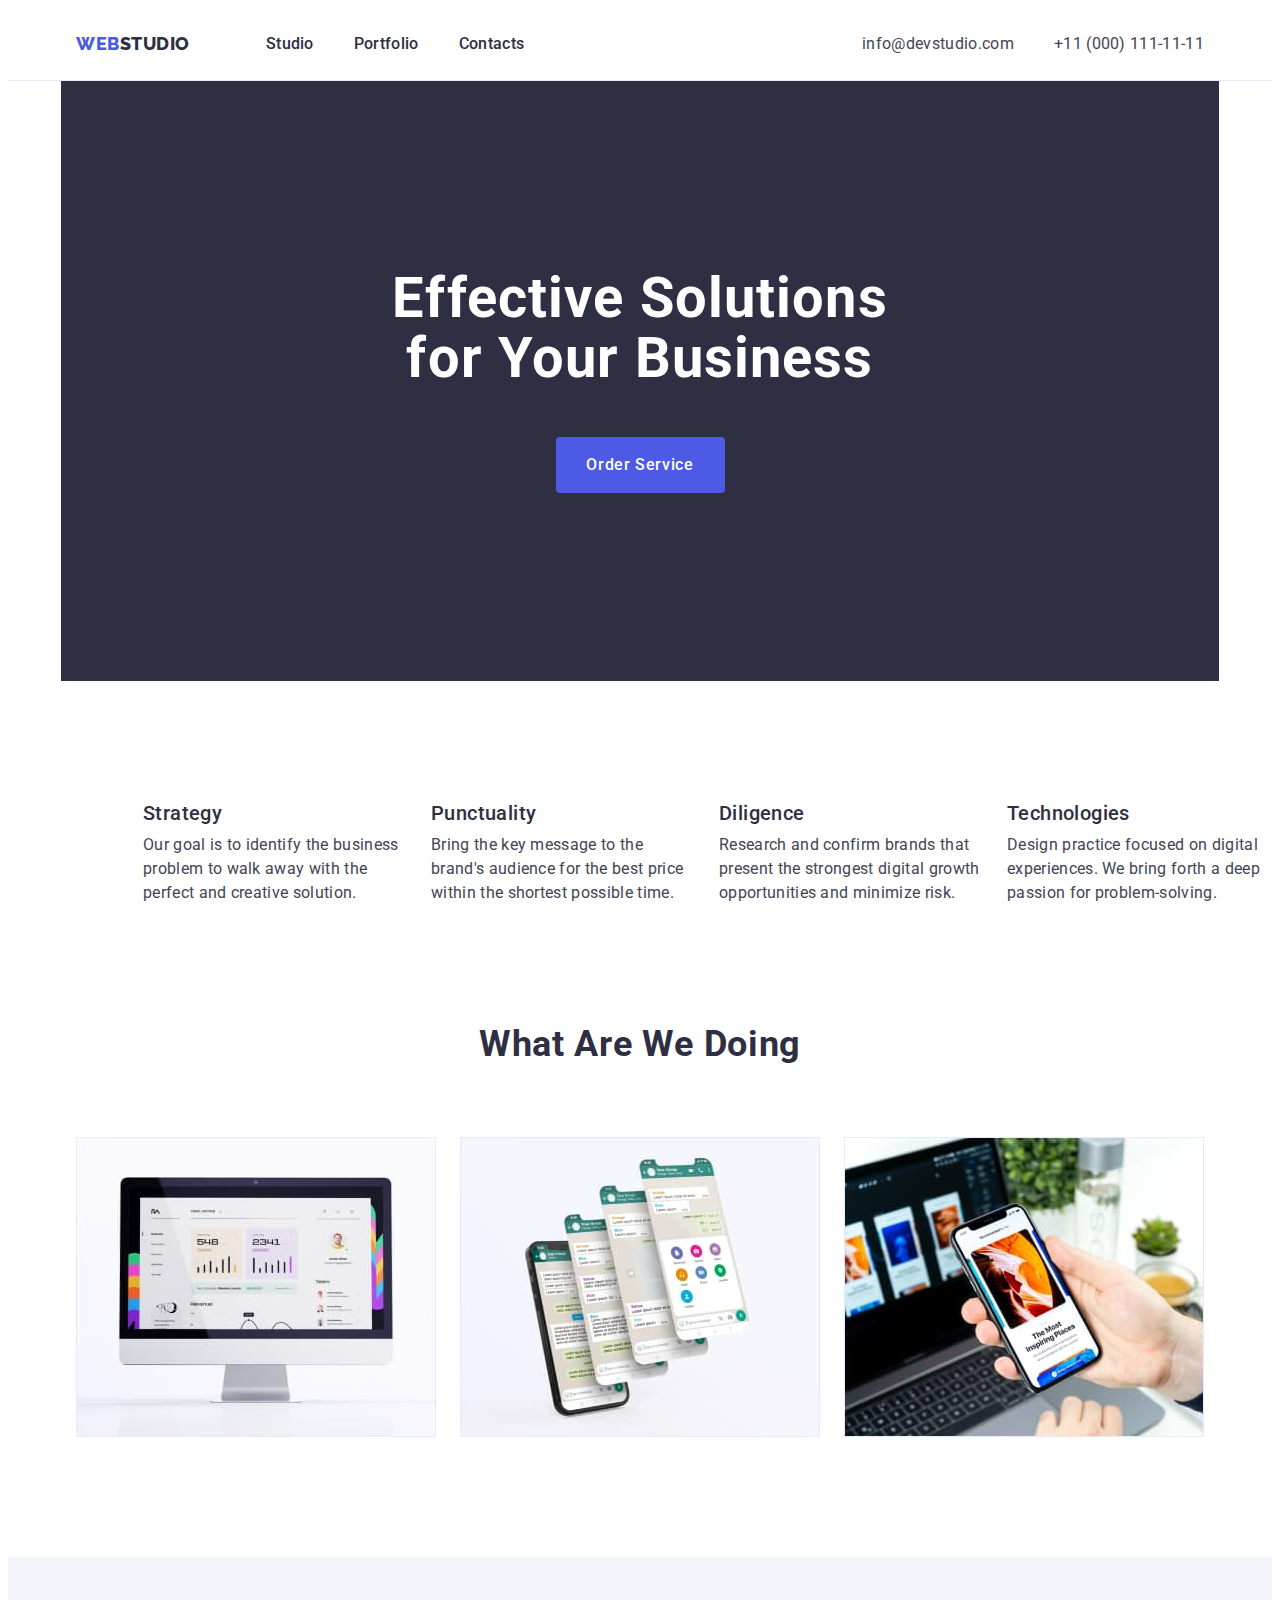
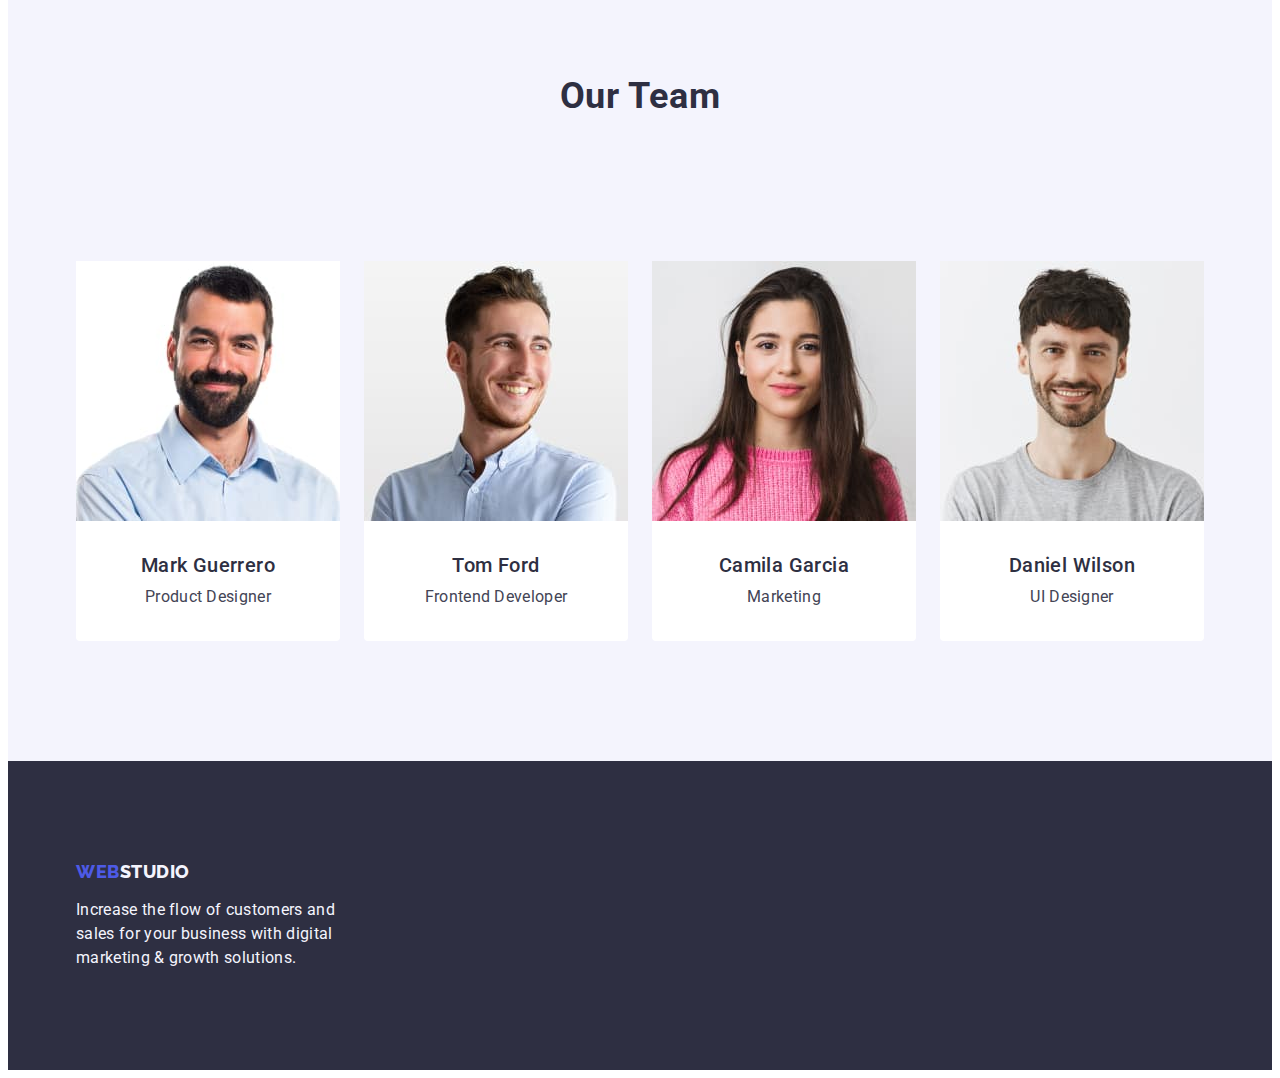
==== commit be456dbf: "hw3" ====
--- a/index.html
+++ b/index.html
@@ -100,7 +100,7 @@
     </main>
         <footer class="footer">
             <div class="container">
-            <a class="footer-logo-web link" href="./index.html">Web<span class="footer-logo-studio link">Studio</span></a>
+            <a class="footer-logo-web link footer-logo" href="./index.html">Web<span class="footer-logo-studio link">Studio</span></a>
             <p class="footer-text">Increase the flow of customers and sales for your business with digital marketing & growth solutions.</p>
         </div>
         </footer>
--- a/css/style.css
+++ b/css/style.css
@@ -93,7 +93,7 @@
 .header-nav {
    display: flex;
    align-items: center;
-   padding: 24px;
+   padding: 24px 0;
 }
 
 .header-link:hover {
@@ -153,12 +153,14 @@
 
 .hero-container{
     display: flex;
+    flex-direction: column;
+    align-items: center;
     
 }
 
 .hero-container{
     background-color: var(--title-color);
-    padding: 188px;  
+    padding: 188px 0;  
     flex-grow: 1;
     margin: 0 auto;
     justify-content: center;
@@ -203,16 +205,14 @@
 
 /*--------------------About---------------------------*/
 .about {
-     
+    padding: 120px;
 }
 
 .title-specials {
-    margin-bottom: 8px;
 }
 
 .about-container{
     display: flex;
-    padding-top: 120px
 }
 
 .about-list {
@@ -230,6 +230,7 @@
 line-height: 1.2;
 letter-spacing: 0.02em;
 color: var(--title-color);
+margin-bottom: 8px;
 }
 
 .about-paragraph {
@@ -254,7 +255,7 @@
 letter-spacing: 0.02em;
 text-transform: capitalize;
 color: var(--title-color);
-margin-top: 72px;
+margin-bottom: 72px;
 }
 
 .info-list {
@@ -264,7 +265,6 @@
 }
 
 .info-item {
-   margin-top: 72px;
     width: calc((100% - 48px) / 3);
 }
 /*--------------------Team---------------------------*/
@@ -282,6 +282,7 @@
 text-transform: capitalize;
 color: var(--title-color);
 margin-bottom: 72px;
+
 }
 
 .team-card {
@@ -311,6 +312,7 @@
 letter-spacing: 0.02em;
 color: var(--title-color);
 text-align: center;
+margin-bottom: 8px;
 }
 
 .team-profesion {
@@ -324,7 +326,7 @@
 /*--------------------footer---------------------------*/
 .footer {
     background: var(--title-color);
-    padding: 100px;
+    padding: 100px 0;
 }
 
 .footer-logo-web {
@@ -355,12 +357,15 @@
 display: inline-block;
 }
 
+.footer-logo {
+    margin-bottom: 16px;
+}
+
 .footer-text {
     font-size: 16px;
 line-height: 1.5;
 letter-spacing: 0.02em;
 color: var(--text-color);
-margin-top: 16px;
 max-width: 264px;
 }
 
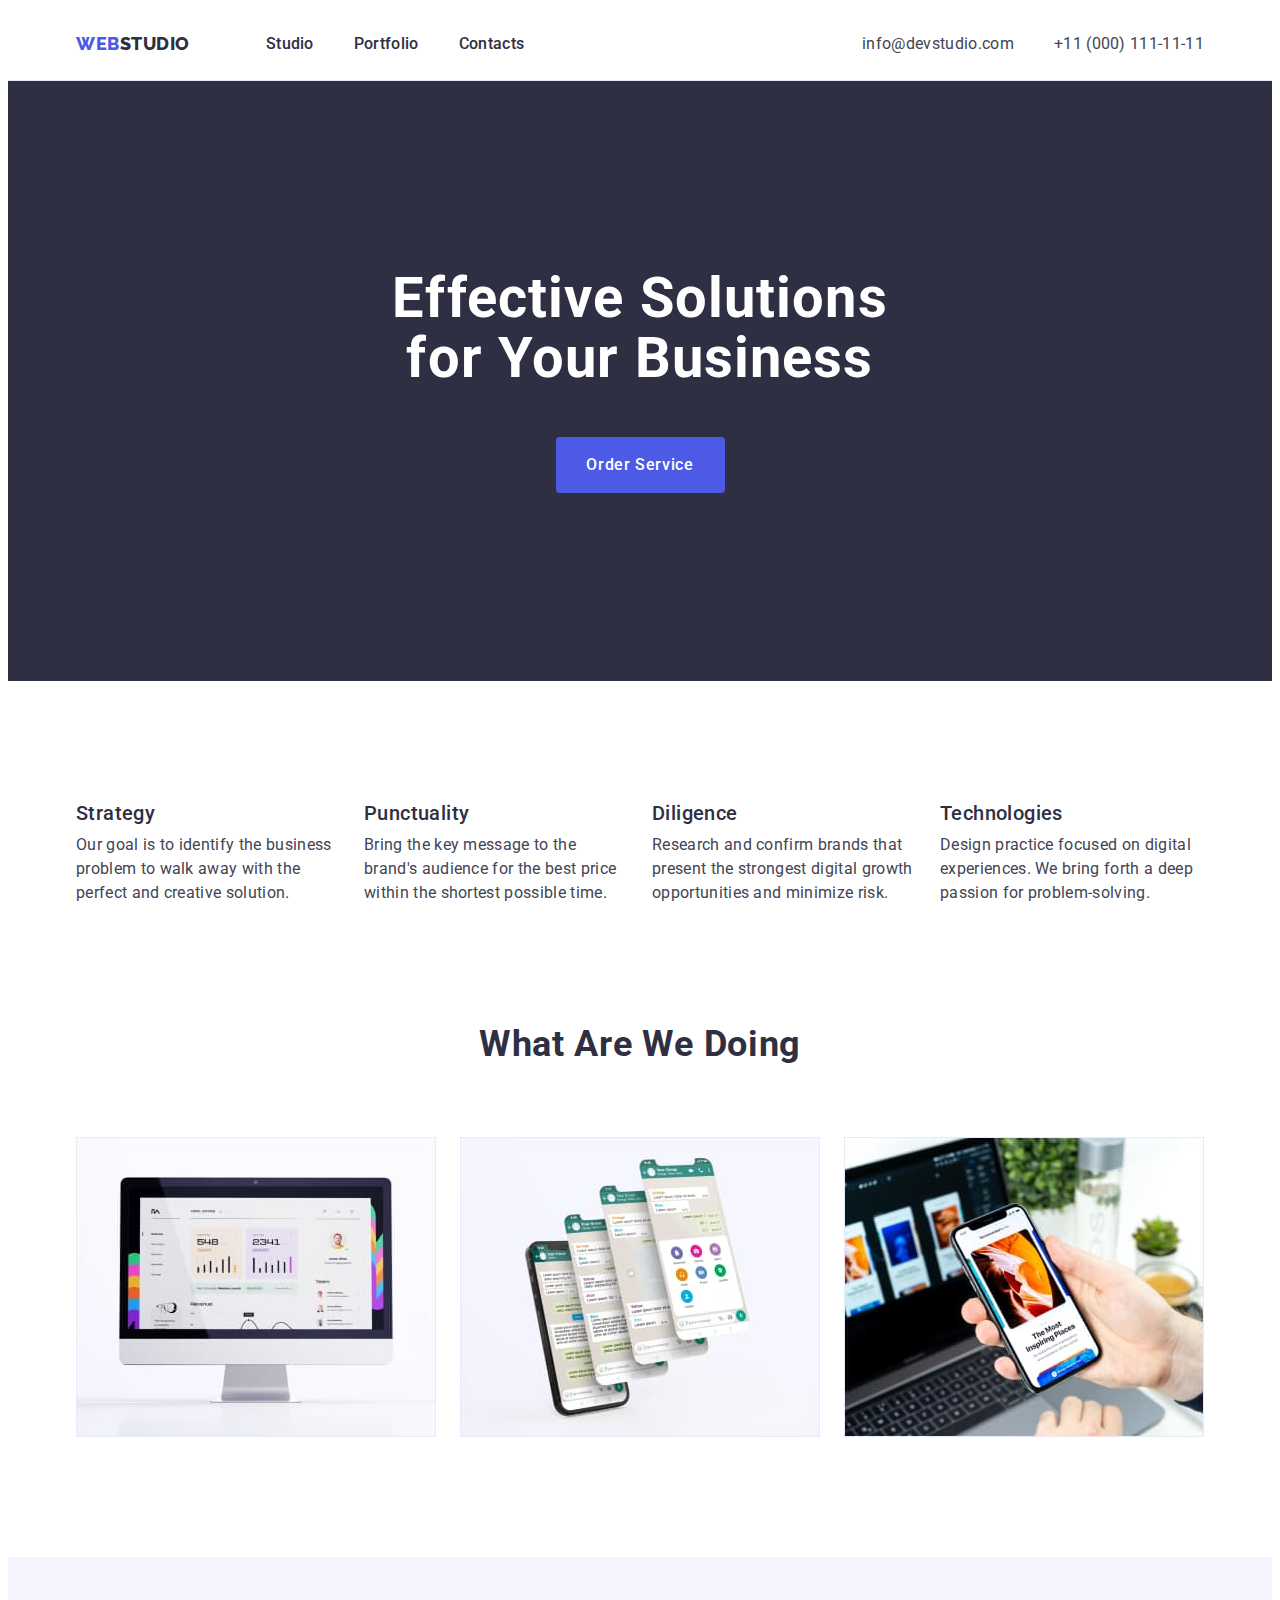
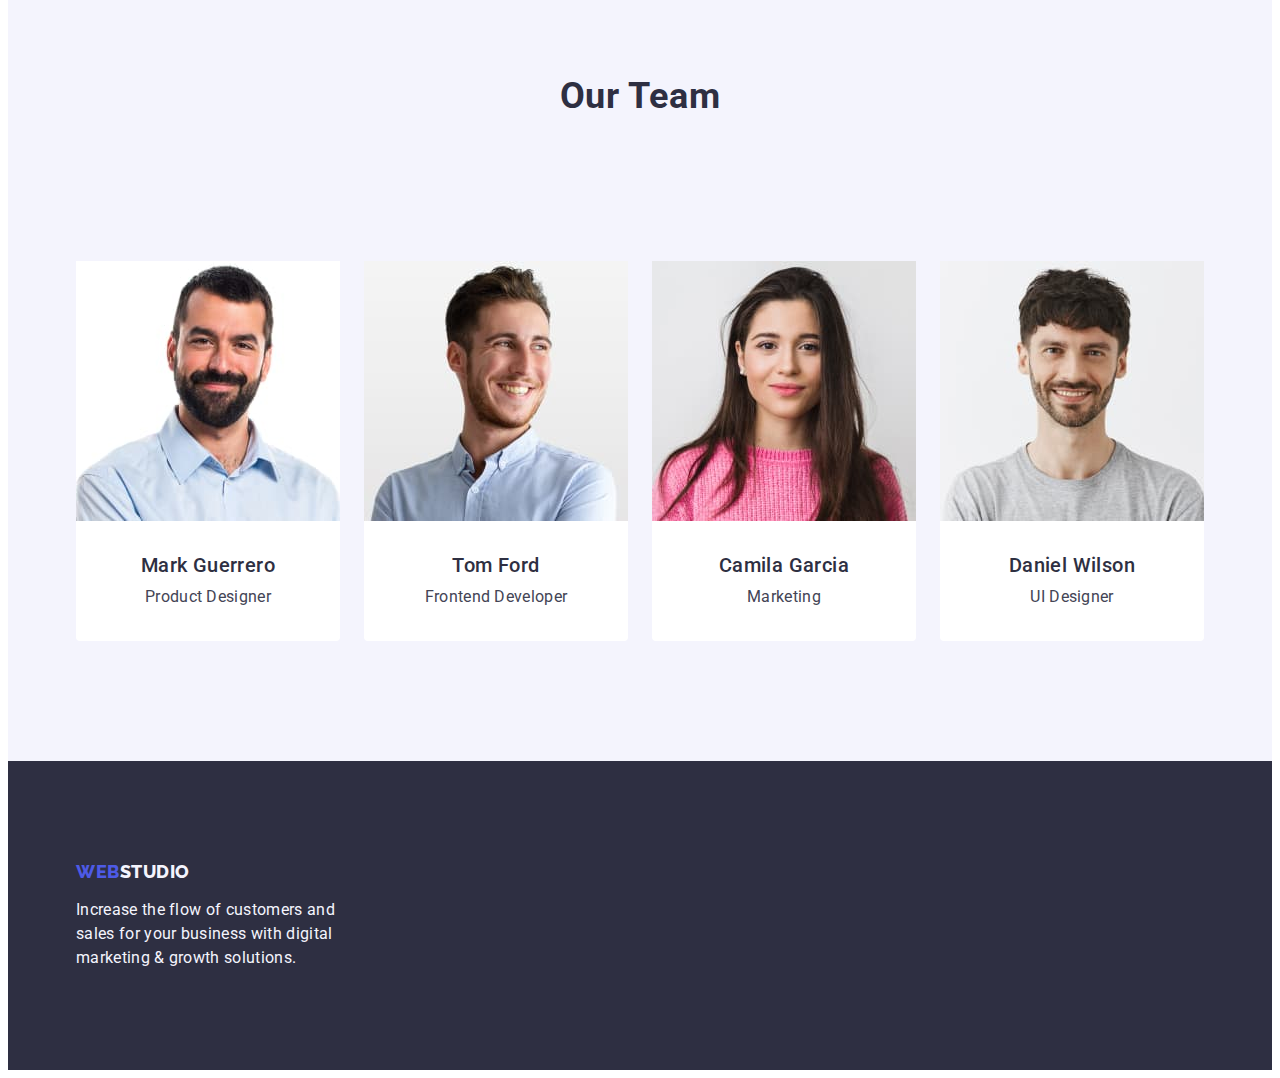
==== commit f875b360: "hw-3-reworked" ====
--- a/index.html
+++ b/index.html
@@ -15,7 +15,7 @@
         <header class="header">
             <div class="container header-container">
             <nav class="header-nav">
-            <a class="logo-web link header-logo" href="./index.html">Web<span class="logo-studio link">Studio</span></a>
+            <a class="header-logo link header-logo-style" href="./index.html">Web<span class="header-logo-color">Studio</span></a>
             <ul class="nav-list list">
                 <li><a class="header-link link" href="./index.html">Studio</a></li>
                 <li><a class="header-link link" href="./portfolio.html">Portfolio</a></li>
@@ -100,7 +100,7 @@
     </main>
         <footer class="footer">
             <div class="container">
-            <a class="footer-logo-web link footer-logo" href="./index.html">Web<span class="footer-logo-studio link">Studio</span></a>
+            <a class="footer-logo link footer-logo-style" href="./index.html">Web<span class="logo-color link">Studio</span></a>
             <p class="footer-text">Increase the flow of customers and sales for your business with digital marketing & growth solutions.</p>
         </div>
         </footer>
--- a/css/style.css
+++ b/css/style.css
@@ -47,7 +47,7 @@
     display: block;
 }
 
-       /*------logo-------*/
+ 
 .logo-web {
     font-family: 'Raleway', sans-serif;
 font-style: normal;
@@ -85,7 +85,24 @@
    align-items: center;
 }
 
-.header-logo{
+.header-logo {
+    font-family: 'Raleway', sans-serif;
+font-style: normal;
+font-weight: 800;
+font-size: 18px;
+display: flex;
+line-height: 1.17;
+letter-spacing: 0.03em;
+text-transform: uppercase;
+color: var(--btn-color);
+}
+
+
+.header-logo-color {
+color: var(--title-color);
+}
+
+.header-logo-style{
     margin-right: 76px;
 }
 
@@ -93,7 +110,7 @@
 .header-nav {
    display: flex;
    align-items: center;
-   padding: 24px 0;
+   
 }
 
 .header-link:hover {
@@ -111,10 +128,12 @@
 
 .header-link {
     font-weight: 500;
+    display: flex;
 font-size: 16px;
 line-height: 1.5;
 letter-spacing: 0.02em;
-color: var(--title-color);
+color: var(--title-color);  
+padding: 24px 0 24px;
 }
 
 .header-adress {
@@ -135,6 +154,7 @@
     line-height: 1.5;
     letter-spacing: 0.02em;
     color: var(--paragraph-color);
+    display: flex;
 }
 
 .adress-item:hover {
@@ -148,20 +168,15 @@
 
 /*--------------------------HERO----------------------*/
 .hero {
-
+    background-color: var(--title-color);
+    padding: 188px 0 ; 
 }
 
 .hero-container{
+    background-color: var(--title-color);
     display: flex;
     flex-direction: column;
     align-items: center;
-    
-}
-
-.hero-container{
-    background-color: var(--title-color);
-    padding: 188px 0;  
-    flex-grow: 1;
     margin: 0 auto;
     justify-content: center;
 }
@@ -170,6 +185,7 @@
     font-size: 56px;
 line-height: 1.07;
 letter-spacing: 0.02em;
+display: flex;
 text-align: center;
 color: var(--background-color);
 margin-bottom: 48px;
@@ -205,7 +221,7 @@
 
 /*--------------------About---------------------------*/
 .about {
-    padding: 120px;
+    padding: 120px 0 120px;
 }
 
 .title-specials {
@@ -329,7 +345,7 @@
     padding: 100px 0;
 }
 
-.footer-logo-web {
+.footer-logo {
     font-family: 'Raleway', sans-serif;
 font-style: normal;
 font-weight: 800;
@@ -343,21 +359,11 @@
 display: inline-block;
 }
 
-.footer-logo-studio {
-    font-family: 'Raleway', sans-serif;
-font-style: normal;
-font-weight: 800;
-font-size: 18px;
-line-height: 1.17;
-display: flex;
-align-items: center;
-letter-spacing: 0.03em;
-text-transform: uppercase;
+.logo-color {
 color: var(--text-color);
-display: inline-block;
-}
-
-.footer-logo {
+}
+
+.footer-logo-style {
     margin-bottom: 16px;
 }
 
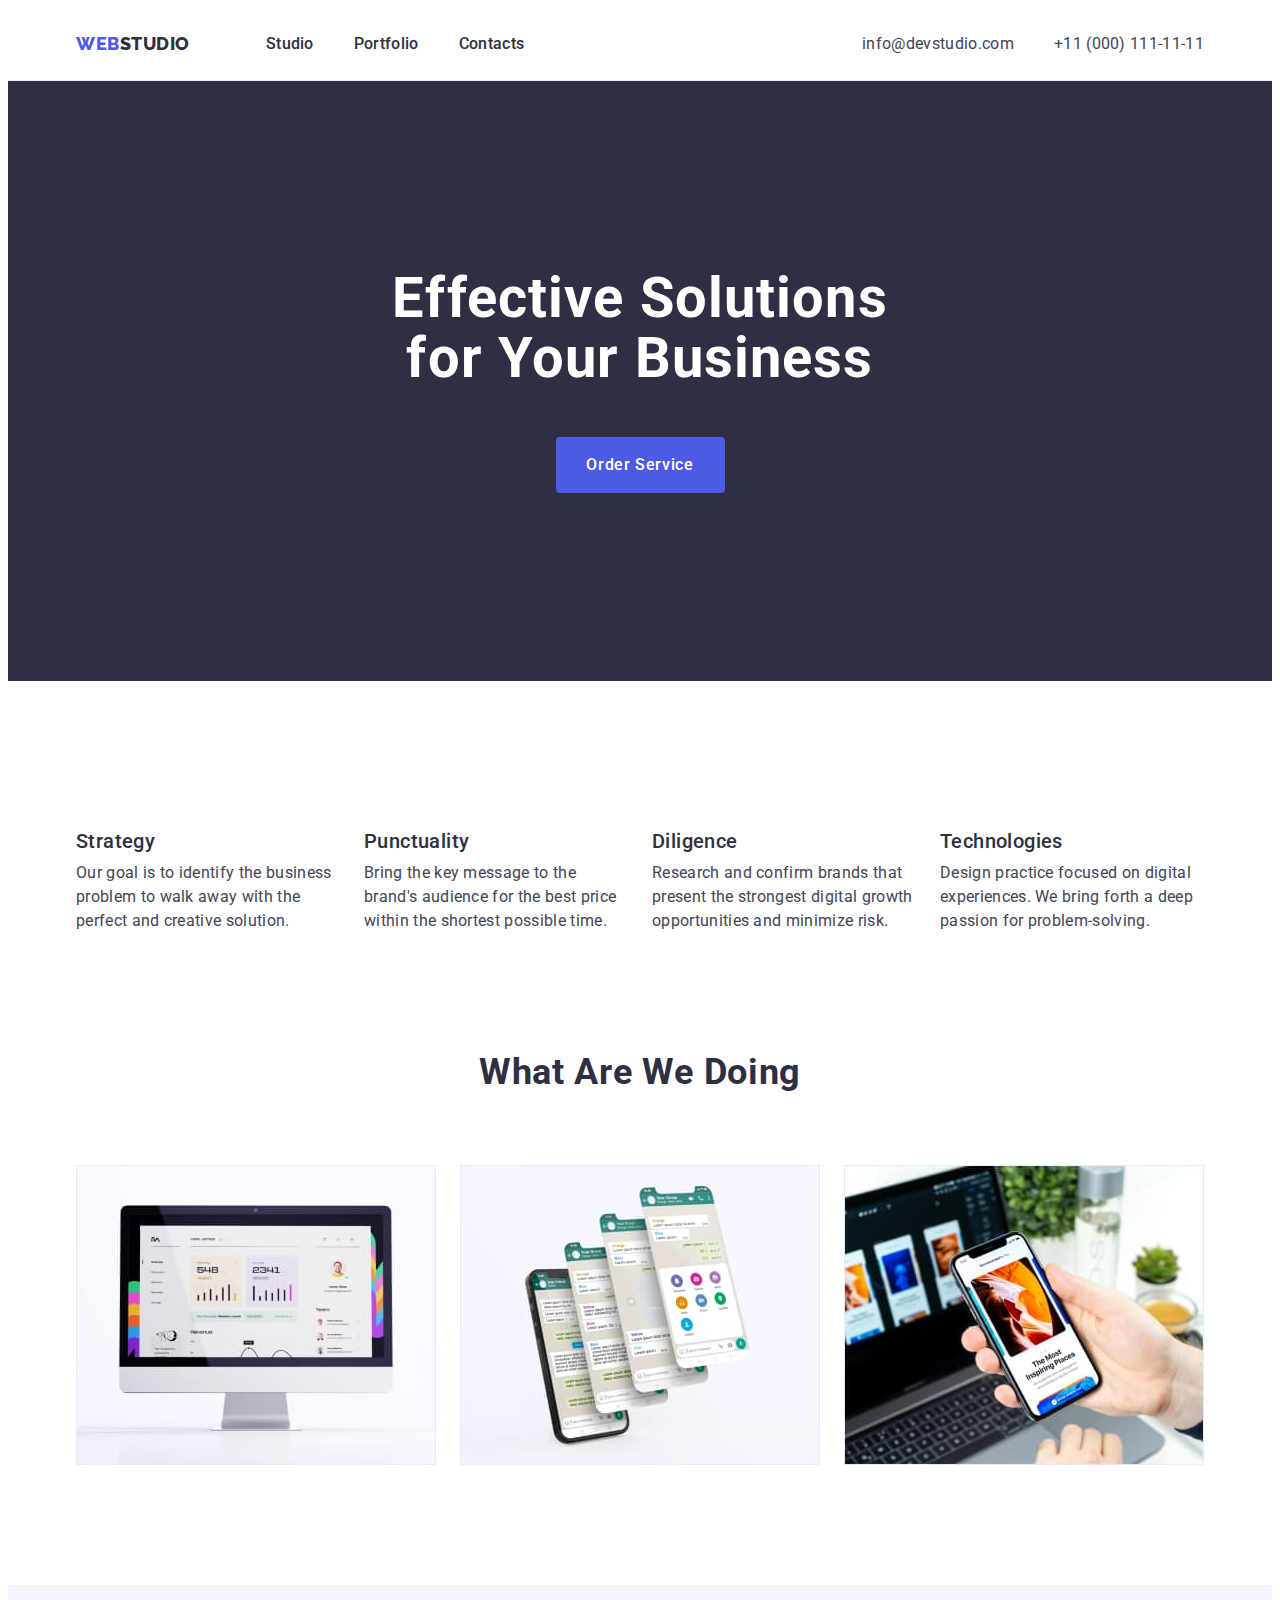
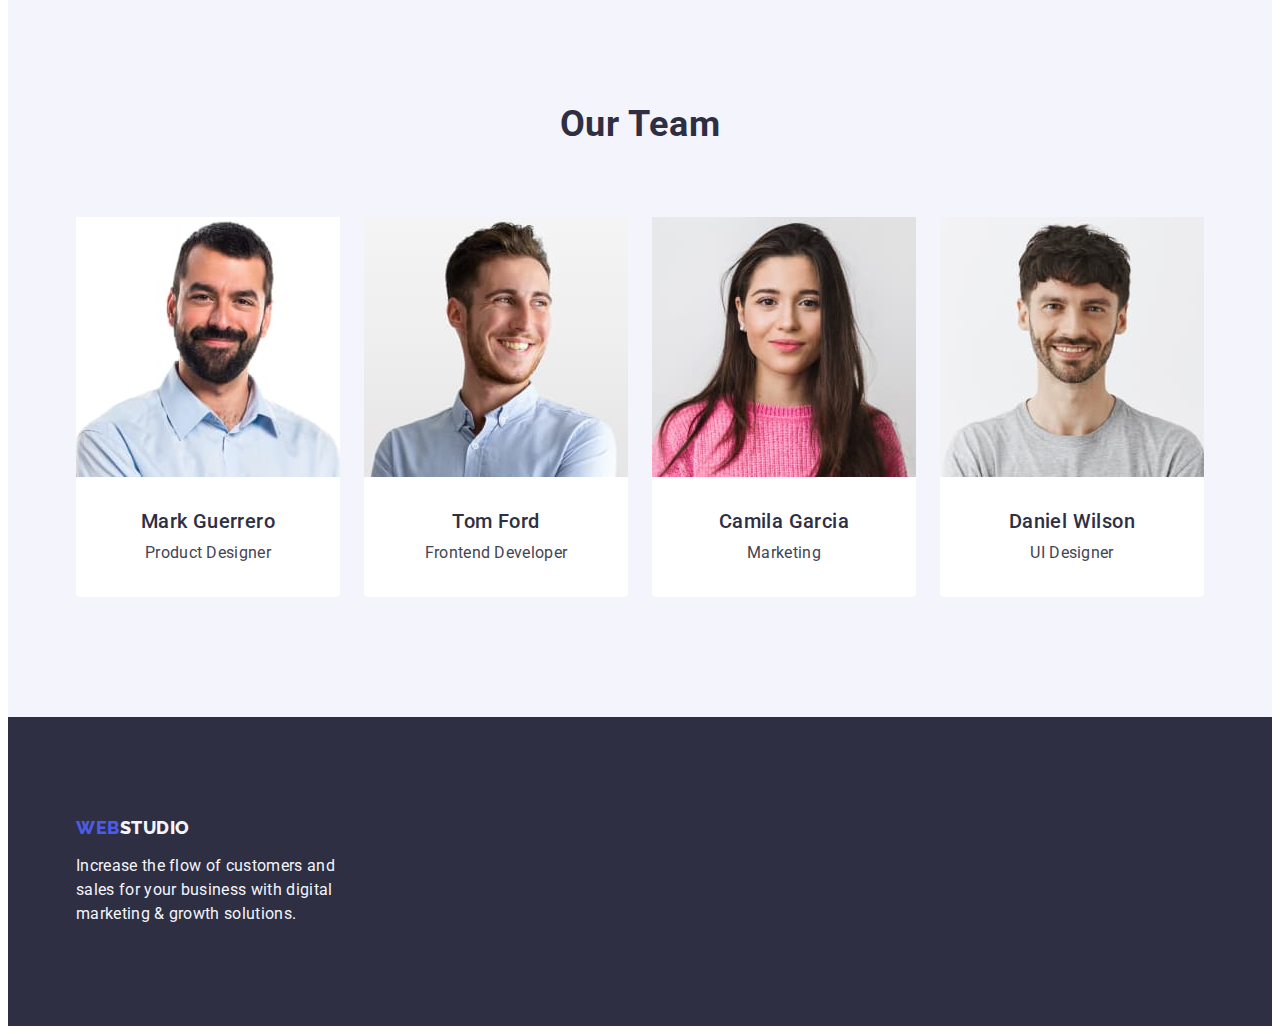
==== commit c4950e51: "hw-3-reworked" ====
--- a/index.html
+++ b/index.html
@@ -39,7 +39,7 @@
         </section>
         <section class="about">
             <div class="container about-container">
-            <h2 hidden class="title-specials">Specials</h2>
+            <h2 class="title-specials">Specials</h2>
             <ul class="about-list list">
                 <li class="about-item list">
                         <h3 class="about-title">Strategy</h3>
--- a/css/style.css
+++ b/css/style.css
@@ -48,50 +48,24 @@
 }
 
  
-.logo-web {
+
+     
+/*-----------------navigation------------*/
+.header {
+    border-bottom: 1px solid #e7e9fc;
+}
+
+.header-container{
+   display: flex;
+   align-items: center;
+}
+
+.header-logo {
     font-family: 'Raleway', sans-serif;
 font-style: normal;
 font-weight: 800;
 font-size: 18px;
 line-height: 1.17;
-display: flex;
-align-items: center;
-letter-spacing: 0.03em;
-text-transform: uppercase;
-color: var(--btn-color);
-}
-
-
-.logo-studio {
-    font-family: 'Raleway', sans-serif;
-font-style: normal;
-font-weight: 800;
-font-size: 18px;
-line-height: 1.17;
-display: flex;
-align-items: center;
-letter-spacing: 0.03em;
-text-transform: uppercase;
-color: var(--title-color);
-}
-     
-/*-----------------navigation------------*/
-.header {
-    border-bottom: 1px solid #e7e9fc;
-}
-
-.header-container{
-   display: flex;
-   align-items: center;
-}
-
-.header-logo {
-    font-family: 'Raleway', sans-serif;
-font-style: normal;
-font-weight: 800;
-font-size: 18px;
-display: flex;
-line-height: 1.17;
 letter-spacing: 0.03em;
 text-transform: uppercase;
 color: var(--btn-color);
@@ -128,7 +102,7 @@
 
 .header-link {
     font-weight: 500;
-    display: flex;
+    display: block; 
 font-size: 16px;
 line-height: 1.5;
 letter-spacing: 0.02em;
@@ -148,13 +122,10 @@
 }
 
 .adress-item {
-    font-family: 'Roboto';
-    font-style: normal;
     font-size: 16px;
     line-height: 1.5;
     letter-spacing: 0.02em;
     color: var(--paragraph-color);
-    display: flex;
 }
 
 .adress-item:hover {
@@ -169,27 +140,25 @@
 /*--------------------------HERO----------------------*/
 .hero {
     background-color: var(--title-color);
-    padding: 188px 0 ; 
+    padding: 188px 0; 
+    text-align: center;
 }
 
 .hero-container{
     background-color: var(--title-color);
-    display: flex;
-    flex-direction: column;
-    align-items: center;
     margin: 0 auto;
-    justify-content: center;
 }
 
 .hero-title {
     font-size: 56px;
 line-height: 1.07;
 letter-spacing: 0.02em;
-display: flex;
-text-align: center;
+display: block;
 color: var(--background-color);
+margin-left: auto; margin-right: auto;
+max-width: 511px;
+max-height: 120px;
 margin-bottom: 48px;
-max-width: 496px;
 }
 
 .hero-btn {
@@ -202,13 +171,12 @@
 font-weight: 500;
 font-size: 16px;
 line-height: 1.5;
-align-items: center;
 letter-spacing: 0.04em;
 color: var(--background-color);
 background-color: var(--btn-color);
 cursor: pointer;
 min-width: 169px;
-align-content: center;
+margin-left: auto; margin-right: auto;
 }
 
 .hero-btn:hover {
@@ -225,10 +193,10 @@
 }
 
 .title-specials {
+visibility: hidden;
 }
 
 .about-container{
-    display: flex;
 }
 
 .about-list {
@@ -316,7 +284,6 @@
 
 .team-item {
     background-color: var(--background-color);
-    margin-top: 72px;
     width: calc((100% - 72px) / 4);
     border-radius: 0px 0px 4px 4px;
 }
@@ -398,6 +365,8 @@
 /*---------Btns--------*/
 
 
+
+
 .hero-portfolio {
    list-style: none;
    padding-top: 96px;
@@ -409,6 +378,10 @@
     justify-content: center;
     gap: 24px;
     margin-bottom: 72px;
+}
+
+.hidden-title {
+    visibility: hidden;
 }
 
 .btn-item {
@@ -431,10 +404,7 @@
     font-style: normal;
     font-weight: 500;
     font-size: 16px;
-    line-height: 1.5;
-    display: flex;
-    align-items: center;
-    text-align: center;
+    line-height: 1.5;   
     letter-spacing: 0.04em;
     color: var(--btn-color);
     background-color:#F4F4FD;
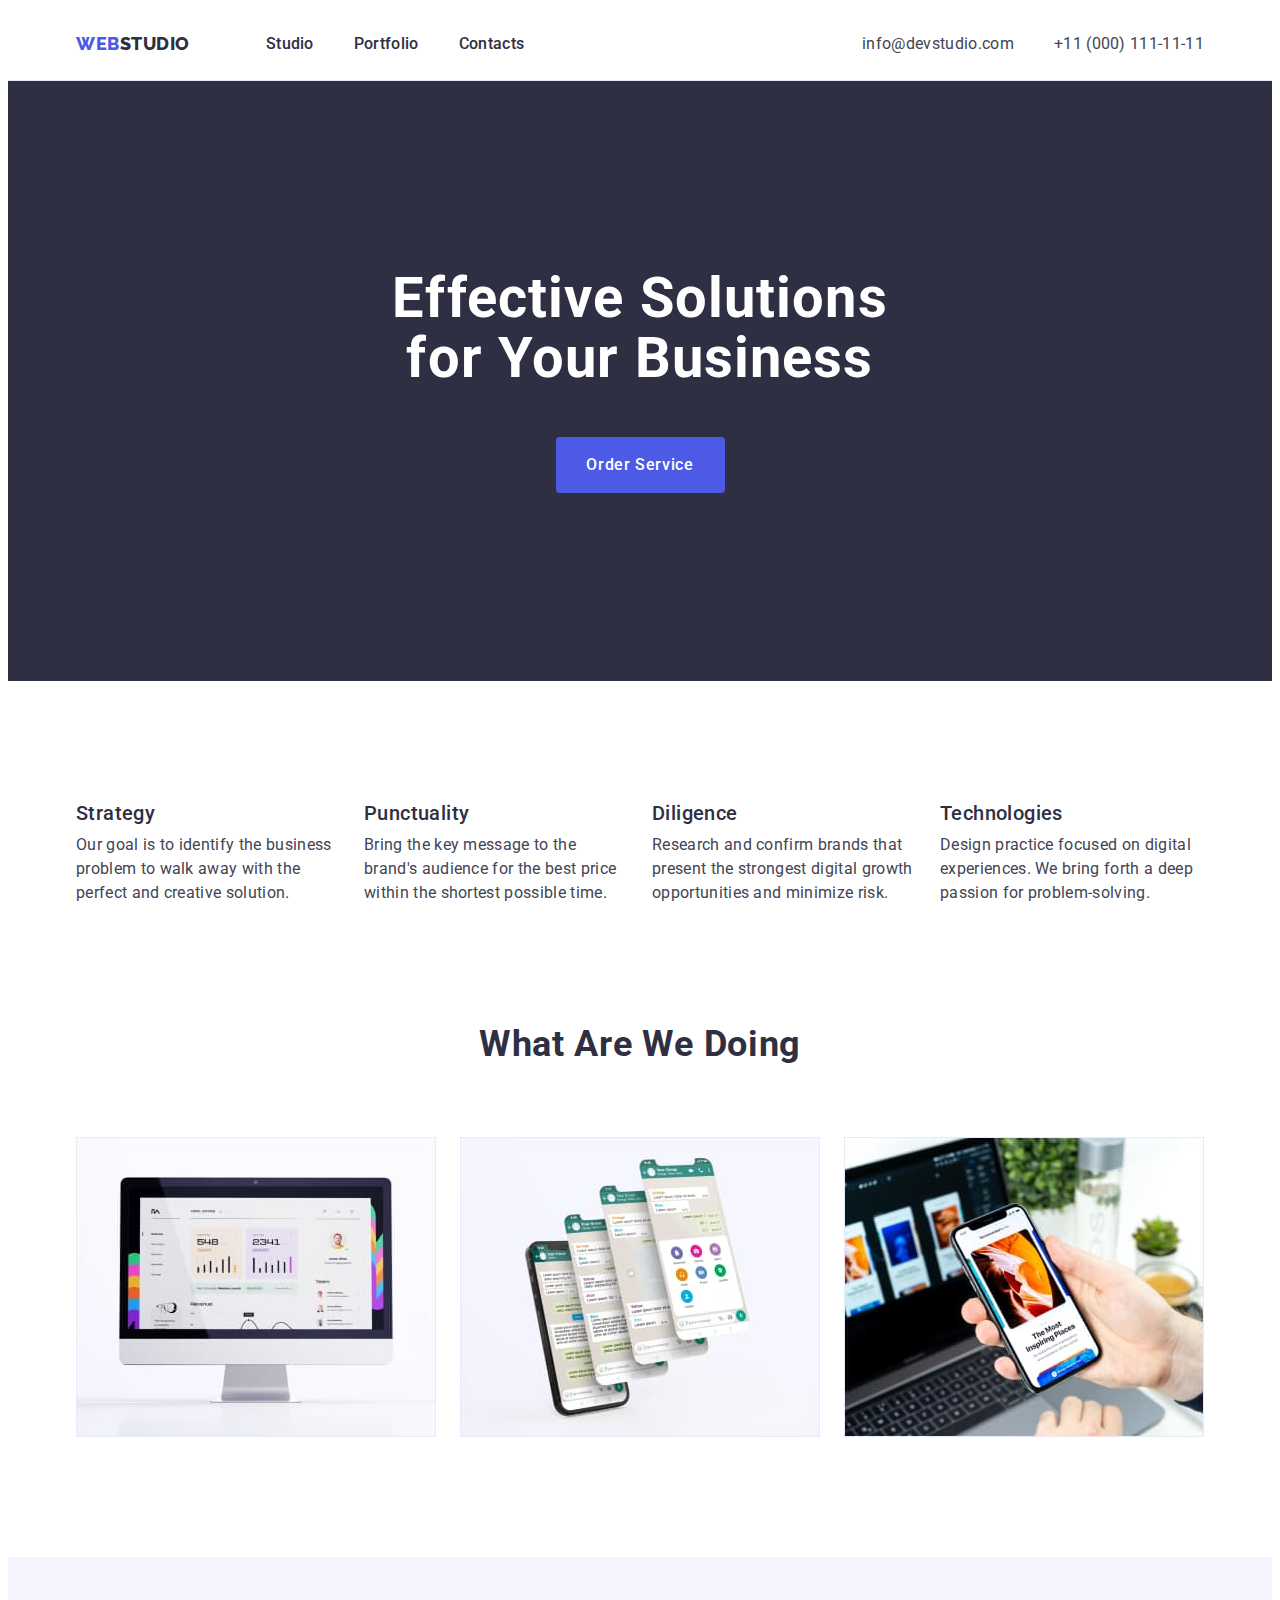
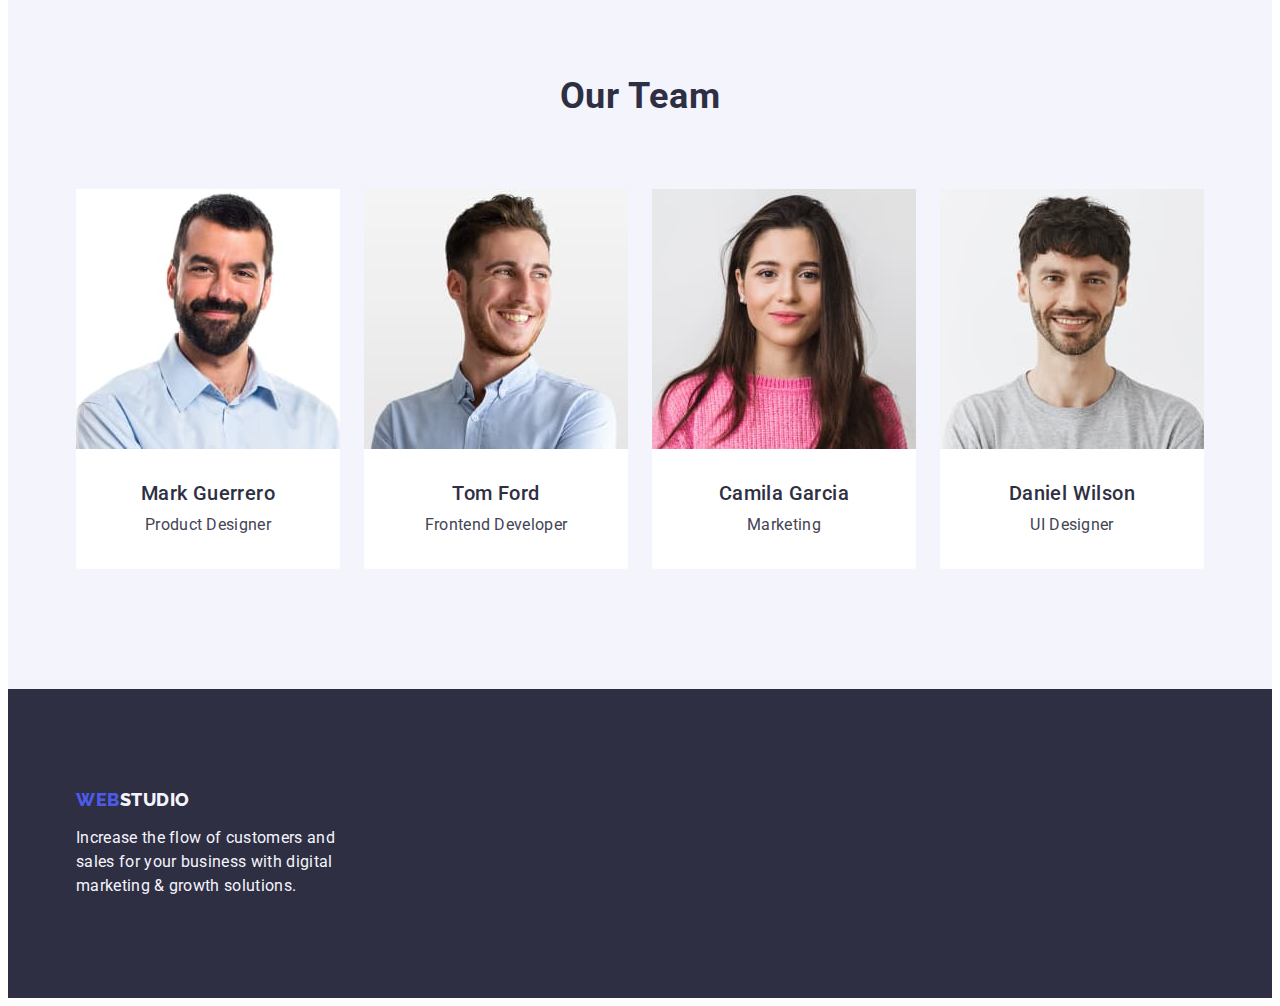
==== commit ddb25f0b: "hw-3-done" ====
--- a/index.html
+++ b/index.html
@@ -39,7 +39,7 @@
         </section>
         <section class="about">
             <div class="container about-container">
-            <h2 class="title-specials">Specials</h2>
+            <h2 class="visually-hidden">Specials</h2>
             <ul class="about-list list">
                 <li class="about-item list">
                         <h3 class="about-title">Strategy</h3>
--- a/css/style.css
+++ b/css/style.css
@@ -156,7 +156,7 @@
 display: block;
 color: var(--background-color);
 margin-left: auto; margin-right: auto;
-max-width: 511px;
+max-width: 496px;
 max-height: 120px;
 margin-bottom: 48px;
 }
@@ -192,9 +192,18 @@
     padding: 120px 0 120px;
 }
 
-.title-specials {
-visibility: hidden;
-}
+.visually-hidden {
+    position: absolute;
+      white-space: nowrap;
+      width: 1px;
+      height: 1px;
+      overflow: hidden;
+      border: 0;
+      padding: 0;
+      clip: rect(0 0 0 0);
+      clip-path: inset(50%);
+      margin: -1px;
+  }
 
 .about-container{
 }
@@ -380,9 +389,18 @@
     margin-bottom: 72px;
 }
 
-.hidden-title {
-    visibility: hidden;
-}
+.visually-hidden {
+    position: absolute;
+      white-space: nowrap;
+      width: 1px;
+      height: 1px;
+      overflow: hidden;
+      border: 0;
+      padding: 0;
+      clip: rect(0 0 0 0);
+      clip-path: inset(50%);
+      margin: -1px;
+  }
 
 .btn-item {
     font-family: 'Roboto', sans-serif;
